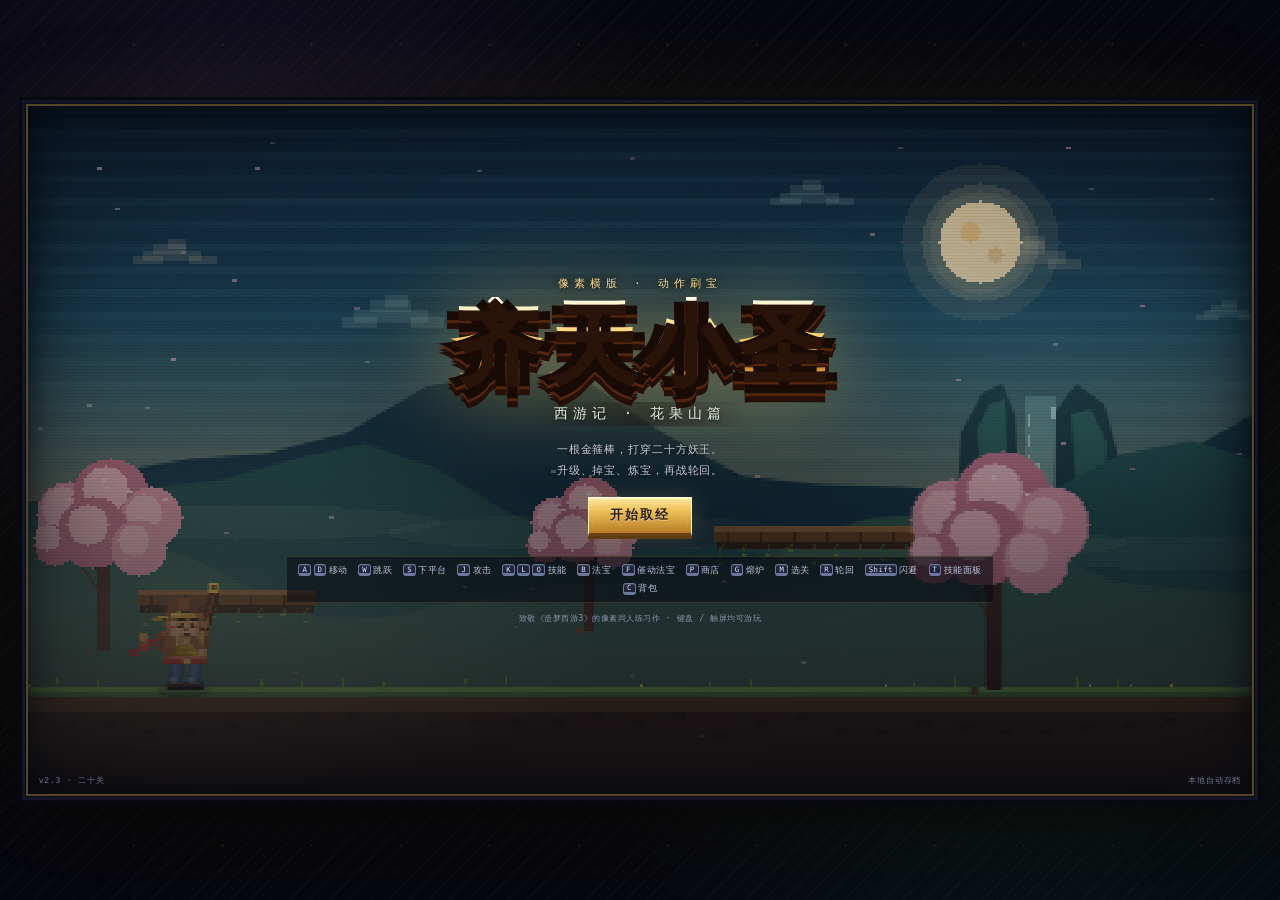
==== index.html @ febf7d53 "Add files via upload" ====
<!DOCTYPE html>
<html lang="zh-CN">
<head>
  <meta charset="UTF-8" />
  <meta name="viewport" content="width=device-width, initial-scale=1.0, maximum-scale=1.0, user-scalable=no" />
  <meta name="theme-color" content="#0b0d18" />
  <title>齐天小圣 · 像素西游</title>
  <link rel="icon" href="data:image/svg+xml,%3Csvg xmlns='http://www.w3.org/2000/svg' viewBox='0 0 32 32'%3E%3Crect width='32' height='32' fill='%23121726'/%3E%3Ccircle cx='16' cy='15' r='9' fill='%239b6037'/%3E%3Crect x='7' y='12' width='18' height='4' fill='%23e7ba4a'/%3E%3Crect x='10' y='17' width='4' height='3' fill='%232a1a13'/%3E%3Crect x='19' y='17' width='4' height='3' fill='%232a1a13'/%3E%3Crect x='14' y='23' width='4' height='2' fill='%23d14a39'/%3E%3C/svg%3E" />
  <link rel="stylesheet" href="css/style.css" />
</head>
<body>
  <div id="app">
    <main class="game-shell" id="game-shell">
      <canvas id="game" width="480" height="270" aria-label="齐天小圣游戏画面"></canvas>
      <div class="screen-fx" aria-hidden="true"></div>

      <!-- ===== HUD ===== -->
      <section class="hud hidden" id="hud" aria-label="游戏状态">
        <div class="hud-top">
          <div class="hero-panel">
            <div class="portrait-frame">
              <canvas id="portrait" width="40" height="40"></canvas>
              <span class="portrait-level" id="portrait-level">1</span>
            </div>
            <div class="hero-bars">
              <div class="hero-name-row">
                <span class="hero-name">齐天小圣</span>
                <span class="hero-realm" id="hero-realm">花果山</span>
              </div>
              <div class="bar hp-bar"><i id="hp-fill"></i><span id="hp-text">110 / 110</span></div>
              <div class="bar mp-bar"><i id="mp-fill"></i><span id="mp-text">50 / 50</span></div>
              <div class="bar xp-bar"><i id="xp-fill"></i><span id="xp-text">0 / 48</span></div>
            </div>
          </div>

          <div class="top-right">
            <div class="resource-pill gold-pill"><span class="coin">金</span><b id="gold-text">0</b></div>
            <div class="stage-chip" id="stage-chip">第一关 · 花果山</div>
            <button class="icon-button" id="mute-button" title="声音开关" aria-label="声音开关">♪</button>
            <button class="icon-button" id="pause-button" title="暂停 (Esc)" aria-label="暂停">Ⅱ</button>
          </div>
        </div>

        <div class="boss-panel hidden" id="boss-panel">
          <div class="boss-heading"><span id="boss-title">混世魔王</span><em id="boss-phase">妖王</em></div>
          <div class="boss-bar"><i id="boss-fill"></i></div>
        </div>

        <div class="wave-banner hidden" id="wave-banner">
          <span class="wave-kicker">妖气来袭</span>
          <strong id="wave-title">第 1 波</strong>
        </div>

        <div class="combo-display hidden" id="combo-display">
          <strong id="combo-count">2</strong><span>连击</span>
        </div>

        <div class="loot-feed" id="loot-feed" aria-live="polite"></div>

        <div class="interact-prompt hidden" id="interact-prompt"><kbd>W</kbd> 踏入传送门</div>

        <div class="hud-bottom">
          <div class="equip-mini" id="equip-mini">
            <button class="equip-slot-mini" data-slot="head" title="头饰"><span>冠</span><i id="mini-head">—</i></button>
            <button class="equip-slot-mini" data-slot="body" title="衣服"><span>衣</span><i id="mini-body">—</i></button>
            <button class="equip-slot-mini" data-slot="legs" title="护腿"><span>腿</span><i id="mini-legs">—</i></button>
            <button class="equip-slot-mini" data-slot="shoes" title="鞋子"><span>靴</span><i id="mini-shoes">—</i></button>
            <button class="equip-slot-mini" data-slot="weapon" title="武器"><span>武</span><i id="mini-weapon">—</i></button>
            <button class="equip-slot-mini" data-slot="accessory" title="饰品"><span>饰</span><i id="mini-accessory">—</i></button>
            <button class="bag-button" id="bag-button" title="背包 (C)"><span>包</span><kbd>C</kbd></button>
          </div>

          <div class="skill-bar">
            <div class="skill" data-skill="attack"><div class="skill-icon">棍</div><div class="skill-meta"><b>J</b><span>如意棍法</span></div></div>
            <div class="skill skill-slot" data-skill-slot="0" title="技能栏 K"><div class="skill-icon" id="skill-icon-0">眼</div><div class="skill-meta"><b>K</b><span id="skill-name-0">火眼金睛</span></div><em class="mana-cost" id="skill-cost-0">24</em></div>
            <div class="skill skill-slot" data-skill-slot="1" title="技能栏 L"><div class="skill-icon" id="skill-icon-1">针</div><div class="skill-meta"><b>L</b><span id="skill-name-1">定海神针</span></div><em class="mana-cost" id="skill-cost-1">30</em></div>
            <div class="skill skill-slot" data-skill-slot="2" title="技能栏 O"><div class="skill-icon" id="skill-icon-2">风</div><div class="skill-meta"><b>O</b><span id="skill-name-2">烈焰风暴</span></div><em class="mana-cost" id="skill-cost-2">42</em></div>
            <div class="skill" data-skill="dash"><div class="skill-icon">云</div><div class="skill-meta"><b>Shift</b><span>筋斗云</span></div><i class="cooldown" id="dash-cd"></i></div>
            <div class="skill" data-skill="potion"><div class="skill-icon">丹</div><div class="skill-meta"><b>H</b><span>回春丹</span></div><i class="cooldown" id="potion-cd"></i><em id="potion-count">×3</em></div>
          </div>

          <div class="run-stats">
            <div><span>击杀</span><b id="kill-count">0</b></div>
            <div><span>攻击</span><b id="atk-stat">12</b></div>
            <div><span>防御</span><b id="def-stat">2</b></div>
            <div><span>暴击</span><b id="crit-stat">5%</b></div>
          </div>
        </div>

        <button class="artifact-mini hidden" id="artifact-hud-button" title="催动法宝 (F)">
          <span class="artifact-hud-icon" id="artifact-hud-icon">瓶</span>
          <span class="artifact-hud-text"><b id="artifact-hud-name">玉净瓶</b><i id="artifact-hud-cd">就绪</i></span>
          <kbd>F</kbd>
          <i class="artifact-hud-fill" id="artifact-hud-fill"></i>
        </button>

        <div class="hint-bar" id="hint-bar">
          <span><kbd>A</kbd><kbd>D</kbd> 移动</span>
          <span><kbd>W</kbd> 跳跃 / 二段跳翻滚</span>
          <span><kbd>S</kbd> 下平台</span>
          <span><kbd>J</kbd> 连招</span>
          <span><kbd>K</kbd><kbd>L</kbd><kbd>O</kbd> 技能</span>
          <span><kbd>T</kbd> 技能面板</span>
          <span><kbd>B</kbd> 法宝</span>
          <span><kbd>F</kbd> 催动法宝</span>
          <span><kbd>P</kbd> 商店</span>
          <span><kbd>G</kbd> 熔炉</span>
          <span><kbd>M</kbd> 选关</span>
          <span><kbd>R</kbd> 轮回</span>
          <span><kbd>C</kbd> 背包</span>
        </div>
      </section>

      <!-- ===== 标题画面 ===== -->
      <section class="screen title-screen" id="title-screen">
        <div class="title-clouds" aria-hidden="true"></div>
        <div class="title-content">
          <p class="title-eyebrow">像素横版 · 动作刷宝</p>
          <h1 class="game-logo" data-text="齐天小圣">齐天小圣</h1>
          <p class="title-sub">西游记 · 花果山篇</p>
          <p class="title-desc">一根金箍棒，打穿二十方妖王。<br />升级、掉宝、炼宝，再战轮回。</p>
          <div class="title-actions">
            <button class="pixel-button primary" id="start-button">开始取经</button>
            <button class="pixel-button ghost hidden" id="continue-button">继续旅程</button>
          </div>
          <div class="title-controls">
            <span><kbd>A</kbd><kbd>D</kbd> 移动</span>
            <span><kbd>W</kbd> 跳跃</span>
            <span><kbd>S</kbd> 下平台</span>
            <span><kbd>J</kbd> 攻击</span>
            <span><kbd>K</kbd><kbd>L</kbd><kbd>O</kbd> 技能</span>
            <span><kbd>B</kbd> 法宝</span>
            <span><kbd>F</kbd> 催动法宝</span>
            <span><kbd>P</kbd> 商店</span>
            <span><kbd>G</kbd> 熔炉</span>
            <span><kbd>M</kbd> 选关</span>
            <span><kbd>R</kbd> 轮回</span>
            <span><kbd>Shift</kbd> 闪避</span>
            <span><kbd>T</kbd> 技能面板</span>
            <span><kbd>C</kbd> 背包</span>
          </div>
          <p class="fan-note">致敬《造梦西游3》的像素同人练习作 · 键盘 / 触屏均可游玩</p>
        </div>
        <div class="title-footer"><span>v2.3 · 二十关</span><span>本地自动存档</span></div>
      </section>

      <!-- ===== 关卡横幅 ===== -->
      <div class="stage-banner hidden" id="stage-banner">
        <span id="stage-banner-index">第一关</span>
        <h2 id="stage-banner-name">花果山</h2>
        <p id="stage-banner-desc">桃夭灼灼，妖气初现</p>
      </div>

      <!-- ===== 暂停 ===== -->
      <section class="screen modal-screen hidden" id="pause-screen">
        <div class="modal-panel pause-panel">
          <p class="modal-kicker">心猿暂歇</p>
          <h2>暂停</h2>
          <div class="pause-summary" id="pause-summary"></div>
          <div class="modal-actions">
            <button class="pixel-button primary" id="resume-button">继续战斗</button>
            <button class="pixel-button" id="pause-bag-button">整理装备</button>
            <button class="pixel-button" id="pause-skill-button">研习技能</button>
            <button class="pixel-button" id="pause-artifact-button">法宝阁</button>
            <button class="pixel-button" id="pause-forge-button">熔炉</button>
            <button class="pixel-button" id="pause-shop-button">商店</button>
            <button class="pixel-button" id="pause-stage-button">选关</button>
            <button class="pixel-button" id="pause-reincarnation-button">轮回</button>
            <button class="pixel-button ghost" id="quit-button">返回标题</button>
          </div>
          <p class="modal-tip">提示：按 <kbd>Esc</kbd> 也可以返回战斗</p>
        </div>
      </section>

      <!-- ===== 背包装备 ===== -->
      <section class="screen modal-screen hidden" id="inventory-screen">
        <div class="inventory-panel">
          <header class="inventory-header">
            <div>
              <p class="modal-kicker">行囊 / 装备</p>
              <h2>齐天小圣</h2>
            </div>
            <div class="inventory-header-right">
              <div class="resource-pill gold-pill"><span class="coin">金</span><b id="inv-gold">0</b></div>
              <div class="resource-pill stone-pill"><span class="stone-icon">石</span><b id="enhance-stone-count">0</b></div>
              <button class="icon-button close-button" id="close-inventory" aria-label="关闭背包">×</button>
            </div>
          </header>

          <div class="inventory-body">
            <div class="character-column">
              <div class="character-showcase">
                <canvas id="character-preview" width="120" height="130"></canvas>
                <div class="character-level">Lv.<b id="inv-level">1</b></div>
                <div class="character-power">战力 <b id="power-text">100</b></div>
                <div class="character-meta">
                  <span class="character-meta-line">皮肤 <b id="inv-skin">原皮</b></span>
                  <span class="character-meta-actions">
                    <button class="tiny-button gold" id="inv-skin-equip">更换时装</button>
                    <button class="tiny-button" id="inv-skin-unequip">卸下</button>
                  </span>
                  <span class="character-meta-line">称号 <b id="inv-title">无称号</b></span>
                </div>
              </div>
              <div class="gear-slots" id="gear-slots">
                <button class="gear-slot" data-slot="head">
                  <span class="gear-slot-label">头饰</span>
                  <span class="gear-slot-name" id="gear-head">—</span>
                  <span class="gear-slot-stat" id="gear-head-stat"></span>
                </button>
                <button class="gear-slot" data-slot="body">
                  <span class="gear-slot-label">衣服</span>
                  <span class="gear-slot-name" id="gear-body">—</span>
                  <span class="gear-slot-stat" id="gear-body-stat"></span>
                </button>
                <button class="gear-slot" data-slot="legs">
                  <span class="gear-slot-label">护腿</span>
                  <span class="gear-slot-name" id="gear-legs">—</span>
                  <span class="gear-slot-stat" id="gear-legs-stat"></span>
                </button>
                <button class="gear-slot" data-slot="shoes">
                  <span class="gear-slot-label">鞋子</span>
                  <span class="gear-slot-name" id="gear-shoes">—</span>
                  <span class="gear-slot-stat" id="gear-shoes-stat"></span>
                </button>
                <button class="gear-slot" data-slot="weapon">
                  <span class="gear-slot-label">武器</span>
                  <span class="gear-slot-name" id="gear-weapon">—</span>
                  <span class="gear-slot-stat" id="gear-weapon-stat"></span>
                </button>
                <button class="gear-slot" data-slot="accessory">
                  <span class="gear-slot-label">饰品</span>
                  <span class="gear-slot-name" id="gear-accessory">—</span>
                  <span class="gear-slot-stat" id="gear-accessory-stat"></span>
                </button>
              </div>
              <div class="character-stats" id="character-stats"></div>
              <div class="character-specials" id="character-specials"></div>
            </div>

            <div class="bag-column">
              <div class="bag-toolbar">
                <h3>背包 <span id="bag-capacity">0 / 12</span></h3>
                <div>
                  <button class="tiny-button" id="auto-equip">一键最优</button>
                  <button class="tiny-button" id="salvage-low" title="只分解战力低于同部位已装备的装备">分解低战力</button>
                  <button class="tiny-button" id="salvage-common">分解凡品</button>
                </div>
              </div>
              <div class="bag-grid" id="bag-grid"></div>
              <div class="item-detail" id="item-detail">
                <div class="item-detail-empty">选择一件装备查看详情</div>
              </div>
            </div>
          </div>
          <footer class="inventory-footer">
            <span>点击穿戴 · 六部位装备 · 金色词条为特殊效果 · 强化消耗金币</span>
            <span class="rarity-legend"><i class="r-common"></i>凡 <i class="r-uncommon"></i>灵 <i class="r-rare"></i>仙 <i class="r-epic"></i>神 <i class="r-legendary"></i>传说</span>
          </footer>
        </div>
      </section>

      <!-- ===== 技能 ===== -->
      <section class="screen modal-screen hidden" id="skill-screen">
        <div class="skill-panel">
          <header class="skill-header">
            <div>
              <p class="modal-kicker">法术 / 突破</p>
              <h2>技能研习</h2>
            </div>
            <div class="skill-header-right">
              <div class="resource-pill essence-pill"><span class="essence-icon">魄</span><b id="essence-count">0</b><span class="essence-label">悟道精魄</span></div>
              <button class="icon-button close-button" id="close-skills" aria-label="关闭技能面板">×</button>
            </div>
          </header>

          <div class="skill-body">
            <div class="skill-loadout-column">
              <div class="skill-column-heading">
                <h3>技能栏 <span>已研习 3 / 3</span></h3>
                <p>点击槽位，再从右侧选择技能装配。</p>
              </div>
              <div class="skill-loadout" id="skill-loadout"></div>
              <div class="mana-summary">
                <span>法力上限</span>
                <b id="skill-max-mp">24</b>
                <span>装备提供主要法力</span>
              </div>
              <div class="skill-rules">
                <span>无冷却</span>
                <span>施法期间技能互斥</span>
                <span>技能消耗法力</span>
              </div>
            </div>

            <div class="skill-catalog-column">
              <div class="skill-catalog-heading">
                <h3>可用技能</h3>
                <span id="selected-skill-slot-label">装配到 K</span>
              </div>
              <div class="skill-catalog" id="skill-catalog"></div>
            </div>
          </div>

          <footer class="skill-footer">
            <span>技能无冷却；当前技能结束前不能释放下一个技能。突破技能消耗悟道精魄。</span>
            <span class="rarity-legend"><i class="essence-dot"></i>悟道精魄由妖王、精英与关卡奖励获得</span>
          </footer>
        </div>
      </section>

      <!-- ===== 法宝 ===== -->
      <section class="screen modal-screen hidden" id="artifact-screen">
        <div class="artifact-panel">
          <header class="artifact-header">
            <div>
              <p class="modal-kicker">法宝 / 装备</p>
              <h2>法宝阁</h2>
            </div>
            <div class="artifact-header-right">
              <div class="resource-pill jade-pill"><span class="jade-icon">玉</span><b id="treasure-jade-count">0</b><span class="jade-label">法宝灵玉</span></div>
              <button class="icon-button close-button" id="close-artifacts" aria-label="关闭法宝面板">×</button>
            </div>
          </header>

          <div class="artifact-body">
            <div class="artifact-hero">
              <div class="artifact-bottle" id="artifact-illustration"><span id="artifact-icon">瓶</span></div>
              <h3 id="artifact-name">玉净瓶</h3>
              <p class="artifact-tag" id="artifact-tag">净化 · 持续回复</p>
              <p class="artifact-desc" id="artifact-desc">倾出净瓶甘露，清除自身所有负面效果，并在 8 秒内持续恢复生命与法力。</p>
              <div class="artifact-recipe">炼制消耗 <b id="artifact-cost">净瓶灵砂 ×3</b></div>
              <div class="artifact-actions">
                <button class="pixel-button primary" id="craft-artifact">前往熔炉炼制</button>
                <button class="pixel-button hidden" id="equip-artifact">装备法宝</button>
                <button class="pixel-button hidden" id="use-artifact">催动法宝 (F)</button>
              </div>
              <div class="artifact-upgrade hidden" id="artifact-upgrade-box">
                <span class="artifact-level" id="artifact-level">Lv.1</span>
                <span class="artifact-upgrade-cost">强化消耗 <b id="artifact-upgrade-cost">—</b></span>
                <button class="pixel-button" id="upgrade-artifact">强化法宝</button>
              </div>
              <p class="artifact-status" id="artifact-status">尚未炼制</p>
            </div>

            <div class="artifact-side">
              <h3>法宝栏</h3>
              <div class="artifact-list" id="artifact-list"></div>
              <div class="artifact-rules">
                <span>法宝在熔炉中用妖王材料合成</span>
                <span>玉净瓶：净化灼烧、中毒、迟缓</span>
                <span>番天印：镇压周围敌人</span>
                <span>东皇钟：冻结周围敌人</span>
                <span>诛仙剑：异界剑阵爆发</span>
              </div>
            </div>
          </div>

          <footer class="artifact-footer">
            <span>每三关妖王掉落一种专属材料，可在熔炉合成法宝。</span>
            <span class="rarity-legend"><i class="jade-dot"></i>法宝灵玉 / 妖王材料</span>
          </footer>
        </div>
      </section>

      <!-- ===== 商店 ===== -->
      <section class="screen modal-screen hidden" id="shop-screen">
        <div class="shop-panel">
          <header class="shop-header">
            <div>
              <p class="modal-kicker">行商 / 轮回商店</p>
              <h2>云游商店</h2>
            </div>
            <div class="shop-header-right">
              <div class="resource-pill gold-pill"><span class="coin">金</span><b id="shop-gold">0</b></div>
              <div class="resource-pill stone-pill"><span class="stone-icon">轮</span><b id="shop-stones">0</b></div>
              <button class="icon-button close-button" id="close-shop" aria-label="关闭商店">×</button>
            </div>
          </header>
          <div class="shop-tabs" id="shop-tabs">
            <button class="shop-tab active" data-shop-tab="gold">金币商店</button>
            <button class="shop-tab" data-shop-tab="rebirth">轮回商店</button>
            <button class="shop-tab" data-shop-tab="fashion">时装</button>
            <button class="shop-tab" data-shop-tab="titles">称号</button>
          </div>
          <div class="shop-toolbar">
            <span id="shop-unlock-label">已解锁至第一关</span>
            <button class="tiny-button gold" id="shop-refresh">刷新商品 · <b id="shop-refresh-cost">0</b> 金</button>
          </div>
          <div class="shop-grid" id="shop-grid"></div>
          <footer class="shop-footer">
            <span>金币商店会随已解锁关卡出现更好的装备与材料。</span>
            <span>轮回石商品只提供百分比加成；1 枚轮回石可兑换 1000 金币。</span>
          </footer>
        </div>
      </section>

      <!-- ===== 熔炉 ===== -->
      <section class="screen modal-screen hidden" id="forge-screen">
        <div class="forge-panel">
          <header class="forge-header">
            <div>
              <p class="modal-kicker">妖王材料 / 法宝合成</p>
              <h2>熔炉</h2>
            </div>
            <div class="forge-header-right">
              <div class="resource-pill jade-pill"><span class="jade-icon">玉</span><b id="forge-jade-count">0</b><span>法宝灵玉</span></div>
              <button class="icon-button close-button" id="close-forge" aria-label="关闭熔炉">×</button>
            </div>
          </header>
          <div class="forge-materials" id="forge-materials"></div>
          <div class="forge-list" id="forge-list"></div>
          <footer class="forge-footer">每三关妖王掉落一种专属材料，集齐三枚即可在熔炉合成对应法宝。</footer>
        </div>
      </section>

      <!-- ===== 选关 ===== -->
      <section class="screen modal-screen hidden" id="stage-select-screen">
        <div class="stage-panel">
          <header class="stage-panel-header">
            <div>
              <p class="modal-kicker">重走西游路</p>
              <h2>选择关卡</h2>
            </div>
            <button class="icon-button close-button" id="close-stage-select" aria-label="关闭选关">×</button>
          </header>
          <div class="stage-grid" id="stage-select-grid"></div>
          <footer class="stage-panel-footer">已解锁的关卡可以随时重游，保留当前等级、装备、技能与法宝。</footer>
        </div>
      </section>

      <!-- ===== 轮回 ===== -->
      <section class="screen modal-screen hidden" id="reincarnation-screen">
        <div class="reincarnation-panel">
          <header class="reincarnation-header">
            <div>
              <p class="modal-kicker">舍此身 · 渡彼岸</p>
              <h2>轮回台</h2>
            </div>
            <button class="icon-button close-button" id="close-reincarnation" aria-label="关闭轮回台">×</button>
          </header>
          <div class="reincarnation-body">
            <div class="reincarnation-orb">轮</div>
            <p class="reincarnation-desc">轮回会清空当前等级、全部装备、背包与金币；金币按 10000:1 折算为轮回石。技能、法宝、称号、时装与材料保留，妖王变强。</p>
            <div class="reincarnation-stats" id="reincarnation-stats"></div>
            <div class="reincarnation-actions">
              <button class="pixel-button primary" id="confirm-reincarnation">确认轮回</button>
              <button class="pixel-button ghost" id="cancel-reincarnation">留在本轮回</button>
            </div>
          </div>
        </div>
      </section>

      <!-- ===== 死亡 ===== -->
      <section class="screen modal-screen hidden" id="death-screen">
        <div class="modal-panel death-panel">
          <p class="modal-kicker">此身虽陨 · 战意不灭</p>
          <h2>命陨</h2>
          <div class="death-stats" id="death-stats"></div>
          <div class="modal-actions">
            <button class="pixel-button primary" id="revive-button">再战此关</button>
            <button class="pixel-button ghost" id="death-title-button">返回标题</button>
          </div>
          <p class="modal-tip">再战会保留等级与装备，并恢复五成气血。</p>
        </div>
      </section>

      <!-- ===== 通关 ===== -->
      <section class="screen modal-screen hidden" id="victory-screen">
        <div class="modal-panel victory-panel">
          <p class="modal-kicker">二十关已破 · 妖雾尽散</p>
          <h2>齐天小圣</h2>
          <p class="victory-sub">花果山、黑风洞、白骨岭、火云洞、通天河、平顶山、盘丝洞、狮驼岭、火焰山、灵台方寸山、小雷音寺、黄花观、天竺国、灵山、黑水河、金兜山、毒敌山、隐雾山、青龙山、灵山绝顶，二十方妖王尽数伏诛。</p>
          <div class="victory-stats" id="victory-stats"></div>
          <div class="modal-actions">
            <button class="pixel-button primary" id="loop-button">轮回结算</button>
            <button class="pixel-button" id="stay-button">留在本轮回</button>
            <button class="pixel-button ghost" id="victory-title-button">返回标题</button>
          </div>
          <p class="modal-tip">轮回会清空等级、装备与金币，金币按 10000:1 折算轮回石；妖王也会变得更强。</p>
        </div>
      </section>

      <!-- ===== 触屏 ===== -->
      <div class="touch-controls hidden" id="touch-controls" aria-label="触屏操作">
        <div class="touch-left">
          <button class="touch-button" data-touch="left" aria-label="向左">◀</button>
          <button class="touch-button" data-touch="right" aria-label="向右">▶</button>
        </div>
        <div class="touch-right">
          <button class="touch-button small" data-touch="potion" aria-label="回春丹">丹</button>
          <button class="touch-button small" data-touch="dash" aria-label="闪避">云</button>
          <button class="touch-button small touch-skill" data-touch="skill0" id="touch-skill-0" aria-label="技能 K">眼</button>
          <button class="touch-button small touch-skill" data-touch="skill1" id="touch-skill-1" aria-label="技能 L">针</button>
          <button class="touch-button small touch-skill" data-touch="skill2" id="touch-skill-2" aria-label="技能 O">风</button>
          <button class="touch-button" data-touch="jump" aria-label="跳">跃</button>
          <button class="touch-button attack" data-touch="attack" aria-label="攻击">棍</button>
        </div>
      </div>

      <div class="loading" id="loading">
        <div class="loading-staff"></div>
        <p>正在唤醒金箍棒…</p>
      </div>
    </main>
  </div>

  <script src="js/data.js"></script>
  <script src="js/audio.js"></script>
  <script src="js/art.js"></script>
  <script src="js/game.js"></script>
</body>
</html>
---- css/style.css ----
:root {
  --bg: #06070d;
  --bg-soft: #0e1120;
  --panel: #15182a;
  --panel-2: #1c2036;
  --panel-3: #242942;
  --line: #3a4265;
  --line-gold: #c79a47;
  --gold: #f4c95d;
  --gold-deep: #a9742c;
  --jade: #58d6a2;
  --jade-deep: #1e7b5b;
  --red: #e85b4f;
  --red-deep: #8c2f31;
  --blue: #67b7f2;
  --violet: #b184ef;
  --paper: #f6e8c8;
  --muted: #9aa3c2;
  --shadow: rgba(0, 0, 0, 0.62);
  --pixel: "Zpix", "Fusion Pixel 12px", "Microsoft YaHei", "PingFang SC", monospace;
}

* {
  box-sizing: border-box;
}

html,
body {
  width: 100%;
  min-height: 100%;
  margin: 0;
  background: var(--bg);
  color: var(--paper);
  font-family: var(--pixel);
  -webkit-font-smoothing: none;
  text-rendering: optimizeSpeed;
  overflow: hidden;
  user-select: none;
}

button {
  font-family: inherit;
}

button:focus-visible {
  outline: 2px solid var(--gold);
  outline-offset: 3px;
}

kbd {
  display: inline-flex;
  align-items: center;
  justify-content: center;
  min-width: 1.75em;
  height: 1.65em;
  padding: 0 0.35em;
  border: 1px solid #6c779e;
  border-bottom-width: 3px;
  border-radius: 3px;
  color: #dfe7ff;
  background: #20253b;
  box-shadow: inset 0 1px 0 rgba(255, 255, 255, 0.12);
  font: inherit;
  font-size: 0.78em;
  line-height: 1;
  vertical-align: middle;
}

.hidden {
  display: none !important;
}

#app {
  position: relative;
  display: grid;
  place-items: center;
  width: 100vw;
  height: 100vh;
  padding: 1.2vmin;
  background:
    radial-gradient(circle at 18% 20%, rgba(75, 53, 124, 0.2), transparent 34%),
    radial-gradient(circle at 82% 78%, rgba(30, 116, 92, 0.13), transparent 36%),
    repeating-linear-gradient(135deg, rgba(255, 255, 255, 0.018) 0 2px, transparent 2px 14px),
    #06070d;
}

#app::before {
  content: "";
  position: absolute;
  inset: 0;
  background-image:
    radial-gradient(circle, rgba(244, 201, 93, 0.32) 0 1px, transparent 1.5px),
    radial-gradient(circle, rgba(103, 183, 242, 0.18) 0 1px, transparent 1.5px);
  background-position: 0 0, 37px 53px;
  background-size: 89px 89px, 113px 113px;
  opacity: 0.28;
  pointer-events: none;
}

.game-shell {
  position: relative;
  width: min(96vw, calc(93vh * 16 / 9));
  aspect-ratio: 16 / 9;
  overflow: hidden;
  font-size: clamp(10px, 1.2vw, 19px);
  background: #080a12;
  border: 2px solid #544627;
  outline: 1px solid #090a10;
  box-shadow:
    0 0 0 4px #121526,
    0 0 0 7px #070810,
    0 28px 70px rgba(0, 0, 0, 0.72),
    0 0 90px rgba(186, 136, 45, 0.12);
  isolation: isolate;
}

#game {
  position: absolute;
  inset: 0;
  display: block;
  width: 100%;
  height: 100%;
  image-rendering: pixelated;
  image-rendering: crisp-edges;
  background: #0a0c16;
}

.screen-fx {
  position: absolute;
  inset: 0;
  z-index: 3;
  overflow: hidden;
  pointer-events: none;
}

.screen-fx::before {
  content: "";
  position: absolute;
  inset: 0;
  background: repeating-linear-gradient(to bottom, transparent 0 2px, rgba(0, 0, 0, 0.11) 2px 3px);
  opacity: 0.52;
}

.screen-fx::after {
  content: "";
  position: absolute;
  inset: -2px;
  box-shadow:
    inset 0 0 6em rgba(0, 0, 0, 0.55),
    inset 0 0 1.8em rgba(3, 5, 10, 0.8);
}

/* ============ HUD ============ */
.hud {
  position: absolute;
  inset: 0;
  z-index: 5;
  pointer-events: none;
  color: var(--paper);
}

.hud-top {
  position: absolute;
  top: 1.15em;
  left: 1.2em;
  right: 1.2em;
  display: flex;
  align-items: flex-start;
  justify-content: space-between;
  gap: 1em;
}

.hero-panel {
  display: flex;
  align-items: center;
  gap: 0.7em;
  min-width: 22em;
  padding: 0.48em 0.8em 0.5em 0.48em;
  background: linear-gradient(90deg, rgba(13, 16, 29, 0.94), rgba(20, 24, 42, 0.78) 78%, rgba(20, 24, 42, 0.24));
  border: 1px solid rgba(230, 188, 97, 0.42);
  border-left: 3px solid var(--gold);
  box-shadow: 0 5px 18px rgba(0, 0, 0, 0.35), inset 0 1px 0 rgba(255, 255, 255, 0.06);
  clip-path: polygon(0 0, 100% 0, calc(100% - 0.8em) 100%, 0 100%);
}

.portrait-frame {
  position: relative;
  flex: 0 0 auto;
  width: 3.7em;
  height: 3.7em;
  padding: 0.18em;
  background: linear-gradient(135deg, #7a5a2b, #211d19);
  border: 1px solid #e4bd67;
  box-shadow: inset 0 0 0 1px #090a10;
}

#portrait {
  display: block;
  width: 100%;
  height: 100%;
  image-rendering: pixelated;
  background: #1c2734;
}

.portrait-level {
  position: absolute;
  right: -0.55em;
  bottom: -0.4em;
  display: grid;
  place-items: center;
  min-width: 1.7em;
  height: 1.55em;
  padding: 0 0.25em;
  color: #221806;
  background: var(--gold);
  border: 1px solid #fff0b8;
  font-size: 0.76em;
  font-weight: 900;
  box-shadow: 0 2px 0 #6d4a14;
}

.hero-bars {
  flex: 1;
  min-width: 0;
}

.hero-name-row {
  display: flex;
  align-items: baseline;
  justify-content: space-between;
  gap: 0.8em;
  margin-bottom: 0.25em;
}

.hero-name {
  color: #ffe7ad;
  font-size: 0.9em;
  font-weight: 900;
  letter-spacing: 0.08em;
  text-shadow: 0 1px 0 #000;
}

.hero-realm {
  overflow: hidden;
  color: var(--muted);
  font-size: 0.62em;
  letter-spacing: 0.08em;
  text-overflow: ellipsis;
  white-space: nowrap;
}

.bar {
  position: relative;
  height: 0.82em;
  margin-top: 0.22em;
  overflow: hidden;
  background: #070911;
  border: 1px solid #49506e;
  box-shadow: inset 0 2px 3px rgba(0, 0, 0, 0.8);
}

.bar::after {
  content: "";
  position: absolute;
  inset: 0;
  background: repeating-linear-gradient(90deg, transparent 0 calc(10% - 1px), rgba(0, 0, 0, 0.22) calc(10% - 1px) 10%);
  pointer-events: none;
}

.bar > i {
  display: block;
  width: 100%;
  height: 100%;
  transition: width 0.15s linear;
}

.hp-bar > i {
  background: linear-gradient(180deg, #ff8b79 0%, #e24d4c 35%, #9e242f 100%);
  box-shadow: inset 0 1px 0 rgba(255, 230, 200, 0.45);
}

.mp-bar {
  height: 0.72em;
}

.mp-bar > i {
  background: linear-gradient(180deg, #9ce8ff 0%, #4b9de0 40%, #25508d 100%);
}

.xp-bar {
  height: 0.52em;
  margin-top: 0.22em;
}

.xp-bar > i {
  background: linear-gradient(90deg, #d1a43c, #ffe08a 55%, #f7c44e);
}

.bar > span {
  position: absolute;
  inset: 0;
  display: grid;
  place-items: center;
  color: rgba(255, 255, 255, 0.92);
  font-size: 0.58em;
  font-weight: 700;
  letter-spacing: 0.03em;
  text-shadow: 0 1px 1px #000, 1px 0 0 #000;
  line-height: 1;
}

.xp-bar > span {
  font-size: 0.5em;
  color: #f6e7be;
}

.top-right {
  display: flex;
  align-items: center;
  justify-content: flex-end;
  gap: 0.5em;
  flex-wrap: wrap;
  max-width: 34em;
}

.resource-pill {
  display: inline-flex;
  align-items: center;
  gap: 0.4em;
  height: 2.3em;
  padding: 0 0.75em 0 0.3em;
  background: rgba(14, 17, 30, 0.9);
  border: 1px solid #6d5a32;
  box-shadow: 0 4px 14px rgba(0, 0, 0, 0.35);
  color: #ffe5a5;
  font-size: 0.82em;
  font-weight: 800;
}

.coin {
  display: grid;
  place-items: center;
  width: 1.75em;
  height: 1.75em;
  color: #50330a;
  background: linear-gradient(135deg, #fff1ac, #eebb4d 48%, #a36b20);
  border: 1px solid #fff5c4;
  border-radius: 50%;
  font-size: 0.78em;
  box-shadow: 0 2px 0 #69440f;
}

.stage-chip {
  display: flex;
  align-items: center;
  height: 2.3em;
  padding: 0 0.9em;
  color: #dfe5fa;
  background: rgba(14, 17, 30, 0.85);
  border: 1px solid #3e4768;
  font-size: 0.72em;
  letter-spacing: 0.07em;
  white-space: nowrap;
}

.icon-button {
  pointer-events: auto;
  display: grid;
  place-items: center;
  width: 2.55em;
  height: 2.55em;
  padding: 0;
  color: #dce5ff;
  background: linear-gradient(180deg, #292f49, #15192a);
  border: 1px solid #59627e;
  border-bottom-color: #0c0e17;
  box-shadow: 0 2px 0 #090b13, inset 0 1px 0 rgba(255, 255, 255, 0.12);
  cursor: pointer;
  font-size: 0.9em;
  font-weight: 900;
  transition: filter 0.1s, transform 0.1s;
}

.icon-button:hover {
  filter: brightness(1.22);
}

.icon-button:active {
  transform: translateY(1px);
  box-shadow: 0 1px 0 #090b13;
}

.icon-button.muted {
  color: #727a96;
  text-decoration: line-through;
}

.boss-panel {
  position: absolute;
  top: 6.4em;
  left: 50%;
  width: min(56em, 72%);
  padding: 0.45em 0.65em 0.55em;
  transform: translateX(-50%);
  background: linear-gradient(180deg, rgba(29, 16, 22, 0.94), rgba(12, 9, 16, 0.86));
  border: 1px solid #8c3a3c;
  box-shadow: 0 6px 22px rgba(0, 0, 0, 0.45), inset 0 0 14px rgba(186, 47, 56, 0.16);
  clip-path: polygon(0.7em 0, calc(100% - 0.7em) 0, 100% 100%, 0 100%);
}

.boss-heading {
  display: flex;
  align-items: center;
  justify-content: space-between;
  margin-bottom: 0.28em;
  color: #ffd1bd;
  font-size: 0.73em;
  font-weight: 800;
  letter-spacing: 0.08em;
  text-shadow: 0 1px 2px #000;
}

.boss-heading em {
  color: #d6897f;
  font-size: 0.8em;
  font-style: normal;
  letter-spacing: 0.16em;
}

.boss-bar {
  height: 0.85em;
  padding: 2px;
  background: #09070c;
  border: 1px solid #5d2b31;
}

.boss-bar > i {
  display: block;
  width: 100%;
  height: 100%;
  background: linear-gradient(180deg, #ffbe7e, #e5433d 45%, #7e1929);
  box-shadow: inset 0 1px 0 rgba(255, 255, 255, 0.3);
  transition: width 0.18s ease-out;
}

.wave-banner {
  position: absolute;
  top: 27%;
  left: 50%;
  min-width: 16em;
  padding: 0.6em 2.5em;
  transform: translateX(-50%);
  text-align: center;
  background: linear-gradient(90deg, transparent, rgba(9, 10, 18, 0.86) 18%, rgba(9, 10, 18, 0.86) 82%, transparent);
  animation: wave-in 0.4s cubic-bezier(0.2, 1.5, 0.5, 1);
}

.wave-banner::before,
.wave-banner::after {
  content: "";
  position: absolute;
  top: 50%;
  width: 4em;
  height: 1px;
  background: linear-gradient(90deg, transparent, #c79a47);
}

.wave-banner::before {
  right: 100%;
}

.wave-banner::after {
  left: 100%;
  transform: rotate(180deg);
}

.wave-kicker {
  display: block;
  margin-bottom: 0.22em;
  color: #d08372;
  font-size: 0.62em;
  letter-spacing: 0.35em;
}

.wave-banner strong {
  color: #ffdda0;
  font-size: 1.55em;
  letter-spacing: 0.14em;
  text-shadow: 0 2px 0 #652d1d, 0 0 16px rgba(255, 186, 84, 0.5);
}

.combo-display {
  position: absolute;
  right: 2em;
  top: 37%;
  display: flex;
  align-items: baseline;
  gap: 0.28em;
  color: #ffd166;
  text-shadow: 0 2px 0 #642b12, 0 0 12px rgba(255, 158, 62, 0.55);
  animation: combo-pop 0.24s cubic-bezier(0.2, 1.8, 0.4, 1);
}

.combo-display strong {
  font-size: 2.5em;
  font-style: italic;
  line-height: 1;
}

.combo-display span {
  font-size: 0.7em;
  letter-spacing: 0.12em;
}

.loot-feed {
  position: absolute;
  top: 10.2em;
  right: 1.5em;
  display: flex;
  flex-direction: column;
  align-items: flex-end;
  gap: 0.4em;
  width: 22em;
}

.loot-card {
  display: grid;
  grid-template-columns: 2.7em 1fr auto;
  align-items: center;
  gap: 0.5em;
  width: 100%;
  min-height: 3.2em;
  padding: 0.4em 0.65em 0.4em 0.4em;
  background: linear-gradient(90deg, rgba(13, 16, 28, 0.45), rgba(16, 19, 33, 0.96));
  border: 1px solid rgba(155, 164, 196, 0.32);
  border-right: 3px solid var(--rarity, #aab1c7);
  box-shadow: 0 4px 14px rgba(0, 0, 0, 0.3);
  animation: loot-in 0.28s ease-out;
}

.loot-card.out {
  animation: loot-out 0.28s ease-in forwards;
}

.loot-icon {
  display: grid;
  place-items: center;
  width: 2.7em;
  height: 2.7em;
  color: #1a150d;
  background: var(--rarity, #aab1c7);
  border: 1px solid rgba(255, 255, 255, 0.35);
  font-size: 1em;
  font-weight: 900;
  box-shadow: inset 0 0 0 2px rgba(0, 0, 0, 0.22);
}

.loot-copy {
  min-width: 0;
}

.loot-copy b {
  display: block;
  overflow: hidden;
  color: var(--rarity, #e7edff);
  font-size: 0.78em;
  letter-spacing: 0.03em;
  text-overflow: ellipsis;
  white-space: nowrap;
}

.loot-copy span {
  display: block;
  margin-top: 0.12em;
  color: #a7aec4;
  font-size: 0.58em;
  letter-spacing: 0.03em;
}

.loot-tag {
  align-self: start;
  padding: 0.1em 0.3em;
  color: #0d1b13;
  background: #66d7a2;
  font-size: 0.5em;
  font-weight: 900;
  letter-spacing: 0.05em;
}

.loot-tag.bag {
  color: #d8dded;
  background: #4a5069;
}

.interact-prompt {
  position: absolute;
  left: 50%;
  bottom: 15%;
  padding: 0.55em 1.1em;
  transform: translateX(-50%);
  color: #ffe7ab;
  background: rgba(11, 14, 23, 0.9);
  border: 1px solid #b98a3d;
  font-size: 0.8em;
  letter-spacing: 0.08em;
  box-shadow: 0 0 24px rgba(244, 201, 93, 0.18);
  animation: prompt-pulse 1.4s ease-in-out infinite;
}

.hud-bottom {
  position: absolute;
  left: 1.4em;
  right: 1.4em;
  bottom: 1.2em;
  display: flex;
  align-items: flex-end;
  justify-content: space-between;
  gap: 1.2em;
}

.equip-mini {
  display: flex;
  align-items: flex-end;
  gap: 0.3em;
  pointer-events: auto;
}

.equip-slot-mini {
  position: relative;
  display: flex;
  flex-direction: column;
  align-items: center;
  justify-content: center;
  width: 3.7em;
  height: 2.9em;
  padding: 0.2em;
  overflow: hidden;
  color: #cdd5ef;
  background: linear-gradient(180deg, rgba(38, 44, 69, 0.9), rgba(15, 18, 30, 0.92));
  border: 1px solid #4d5677;
  border-bottom-color: #0d0f18;
  cursor: pointer;
  box-shadow: 0 3px 0 #090b12;
}

.equip-slot-mini:hover {
  border-color: #b78e4a;
}

.equip-slot-mini > span {
  position: absolute;
  top: 0.15em;
  left: 0.3em;
  color: #807f83;
  font-size: 0.48em;
  letter-spacing: 0.1em;
}

.equip-slot-mini > i {
  display: block;
  overflow: hidden;
  width: 100%;
  margin-top: 0.35em;
  color: var(--rarity, #b5bdd2);
  font-size: 0.55em;
  font-style: normal;
  letter-spacing: 0.02em;
  text-align: center;
  text-overflow: ellipsis;
  white-space: nowrap;
}

.equip-slot-mini::after {
  content: "";
  position: absolute;
  right: 0;
  bottom: 0;
  width: 0.3em;
  height: 0.3em;
  background: var(--rarity, transparent);
}

.bag-button {
  position: relative;
  display: grid;
  place-items: center;
  width: 2.9em;
  height: 2.9em;
  color: #f6e4b2;
  background: linear-gradient(180deg, #58452d, #2a2118);
  border: 1px solid #b58b4a;
  border-bottom-color: #0d0f18;
  box-shadow: 0 3px 0 #090b12;
  cursor: pointer;
}

.bag-button > span {
  font-size: 0.8em;
  font-weight: 900;
}

.bag-button kbd {
  position: absolute;
  right: -0.25em;
  bottom: -0.25em;
  min-width: 1.2em;
  height: 1.2em;
  padding: 0;
  border-width: 1px;
  font-size: 0.48em;
}

.skill-bar {
  display: flex;
  align-items: stretch;
  gap: 0.35em;
  padding: 0.35em;
  background: linear-gradient(180deg, rgba(21, 25, 42, 0.7), rgba(9, 11, 19, 0.9));
  border: 1px solid rgba(81, 90, 125, 0.58);
  box-shadow: 0 5px 18px rgba(0, 0, 0, 0.35);
  pointer-events: auto;
}

.skill {
  position: relative;
  display: flex;
  align-items: center;
  gap: 0.3em;
  min-width: 4.9em;
  height: 2.9em;
  padding: 0.22em 0.4em 0.22em 0.22em;
  overflow: hidden;
  background: linear-gradient(135deg, #242a42, #121522);
  border: 1px solid #454e6f;
  border-bottom-color: #080a11;
  box-shadow: inset 0 1px 0 rgba(255, 255, 255, 0.07);
}

.skill-slot {
  pointer-events: auto;
  cursor: pointer;
  transition: border-color 0.12s, filter 0.12s;
}

.skill-slot:hover {
  border-color: #a58249;
  filter: brightness(1.12);
}

.skill-slot.active {
  border-color: #f4ca68;
  box-shadow: inset 0 0 12px rgba(244, 201, 93, 0.2), 0 0 10px rgba(244, 201, 93, 0.18);
}

.skill-slot.active .skill-icon {
  animation: skill-pulse 0.55s ease-in-out infinite alternate;
}

@keyframes skill-pulse {
  from { filter: brightness(1); transform: scale(1); }
  to { filter: brightness(1.3); transform: scale(1.06); }
}

.skill-icon {
  display: grid;
  place-items: center;
  flex: 0 0 auto;
  width: 2.1em;
  height: 2.1em;
  color: #2a1b05;
  background: linear-gradient(135deg, #ffe7a0, #d9a43e 52%, #8e5d18);
  border: 1px solid #ffe9a9;
  font-size: 0.9em;
  font-weight: 900;
  text-shadow: 0 1px 0 rgba(255, 255, 255, 0.45);
}

.skill[data-skill="dash"] .skill-icon {
  color: #e8f5ff;
  background: linear-gradient(135deg, #9ddcf7, #4d8cc4 52%, #1e3d6f);
  border-color: #b7e7ff;
}

.skill[data-skill="potion"] .skill-icon {
  color: #1d2c14;
  background: linear-gradient(135deg, #c7f2a6, #65ad64 52%, #2b6437);
  border-color: #d5f6bb;
}

.skill-meta {
  display: flex;
  flex-direction: column;
  min-width: 0;
  line-height: 1.15;
}

.skill-meta b {
  color: #ffe3a1;
  font-size: 0.55em;
  letter-spacing: 0.04em;
}

.skill-meta span {
  overflow: hidden;
  color: #b7c0d9;
  font-size: 0.52em;
  letter-spacing: 0.02em;
  text-overflow: ellipsis;
  white-space: nowrap;
}

.cooldown {
  position: absolute;
  right: 0;
  bottom: 0;
  left: 0;
  height: 0;
  background: rgba(6, 8, 15, 0.75);
  pointer-events: none;
}

.skill > em {
  position: absolute;
  top: 0.18em;
  right: 0.3em;
  color: #d9f4c6;
  font-size: 0.52em;
  font-style: normal;
  font-weight: 800;
}

.skill > em.mana-cost {
  color: #8fd3ff;
  text-shadow: 0 1px 2px #000;
}

.run-stats {
  display: flex;
  gap: 0.3em;
  padding: 0.3em;
  background: rgba(12, 15, 26, 0.78);
  border: 1px solid rgba(77, 86, 119, 0.46);
}

.run-stats > div {
  display: flex;
  flex-direction: column;
  min-width: 3.5em;
  padding: 0.15em 0.4em;
  text-align: right;
  border-right: 1px solid rgba(90, 100, 134, 0.2);
}

.run-stats > div:last-child {
  border-right: 0;
}

.run-stats span {
  color: #858ea9;
  font-size: 0.5em;
  letter-spacing: 0.06em;
}

.run-stats b {
  color: #e9ddbd;
  font-size: 0.68em;
}

.hint-bar {
  position: absolute;
  bottom: 5.15em;
  left: 50%;
  display: flex;
  gap: 1.2em;
  padding: 0.35em 0.8em;
  transform: translateX(-50%);
  color: #aab3cc;
  background: rgba(8, 10, 17, 0.6);
  border: 1px solid rgba(77, 86, 119, 0.3);
  font-size: 0.58em;
  white-space: nowrap;
  transition: opacity 0.8s ease;
}

.hint-bar span {
  display: flex;
  align-items: center;
  gap: 0.22em;
}

.hint-bar.fade {
  opacity: 0;
}

/* ============ Screens ============ */
.screen {
  position: absolute;
  inset: 0;
  z-index: 20;
  overflow: hidden;
}

.title-screen {
  display: flex;
  flex-direction: column;
  align-items: center;
  justify-content: center;
  background:
    radial-gradient(ellipse at 50% 46%, rgba(5, 7, 12, 0.36) 0 20%, rgba(5, 7, 12, 0.13) 42%, transparent 65%),
    linear-gradient(180deg, rgba(5, 7, 14, 0.12), rgba(5, 7, 14, 0.02) 42%, rgba(5, 7, 14, 0.72)),
    radial-gradient(ellipse at 50% 42%, transparent 0 22%, rgba(5, 7, 12, 0.3) 70%);
}

.title-clouds {
  position: absolute;
  inset: 0;
  background:
    radial-gradient(ellipse at 15% 72%, rgba(255, 234, 198, 0.08), transparent 28%),
    radial-gradient(ellipse at 83% 35%, rgba(110, 197, 224, 0.08), transparent 26%);
  pointer-events: none;
}

.title-content {
  position: relative;
  z-index: 2;
  display: flex;
  flex-direction: column;
  align-items: center;
  width: min(46em, 84%);
  text-align: center;
  animation: title-in 0.9s ease-out both;
}

.title-eyebrow {
  margin: 0 0 0.55em;
  color: #f7dda0;
  font-size: 0.72em;
  letter-spacing: 0.46em;
  text-shadow: 0 1px 4px #000, 0 0 12px rgba(0, 0, 0, 0.7);
}

.game-logo {
  position: relative;
  margin: 0;
  color: transparent;
  background: linear-gradient(180deg, #fffbe8 0%, #ffe6a0 25%, #f4c24e 55%, #ca8427 78%, #ffdd82 100%);
  -webkit-background-clip: text;
  background-clip: text;
  filter: drop-shadow(0 0.035em 0 #51260d) drop-shadow(0 0.08em 0 #241006) drop-shadow(0 0 0.5em rgba(255, 205, 92, 0.38));
  font-size: clamp(3em, 6.7vw, 6.4em);
  font-weight: 1000;
  letter-spacing: 0.1em;
  line-height: 1.03;
  text-indent: 0.1em;
  white-space: nowrap;
}

.game-logo::before {
  content: attr(data-text);
  position: absolute;
  inset: 0;
  z-index: -1;
  color: #2a1309;
  text-shadow:
    1px 0 0 #2a1309, -1px 0 0 #2a1309, 0 1px 0 #2a1309, 0 -1px 0 #2a1309,
    0 0.14em 0 #180a05, 0.14em 0 0 #180a05, -0.14em 0 0 #180a05;
  transform: translateY(0.055em);
}

.title-sub {
  margin: 1.15em 0 0;
  padding: 0.22em 1.4em;
  color: #e1f2f5;
  background: linear-gradient(90deg, transparent, rgba(8, 10, 18, 0.55), transparent);
  font-size: 0.9em;
  letter-spacing: 0.36em;
  text-shadow: 0 1px 4px #000;
}

.title-desc {
  margin: 1.2em 0 1.4em;
  color: #c6cfe2;
  font-size: 0.72em;
  letter-spacing: 0.08em;
  line-height: 1.9;
  text-shadow: 0 1px 3px #000;
}

.title-actions {
  display: flex;
  gap: 0.7em;
  margin-bottom: 1.35em;
}

.pixel-button {
  position: relative;
  min-width: 8.2em;
  padding: 0.72em 1.35em;
  color: #e7ebf8;
  background: linear-gradient(180deg, #333a58 0%, #1c2135 55%, #131626 100%);
  border: 1px solid #7e89aa;
  border-top-color: #a3aecb;
  border-bottom: 3px solid #080a11;
  box-shadow: 0 3px 0 #080a11, inset 0 1px 0 rgba(255, 255, 255, 0.13);
  font-size: 0.82em;
  font-weight: 800;
  letter-spacing: 0.14em;
  cursor: pointer;
  transition: filter 0.12s, transform 0.12s;
}

.pixel-button::before {
  content: "";
  position: absolute;
  top: 3px;
  right: 3px;
  bottom: 3px;
  left: 3px;
  border: 1px solid rgba(255, 255, 255, 0.04);
  pointer-events: none;
}

.pixel-button:hover {
  filter: brightness(1.2);
}

.pixel-button:active {
  transform: translateY(2px);
  box-shadow: 0 1px 0 #080a11;
}

.pixel-button.primary {
  color: #2a1905;
  background: linear-gradient(180deg, #ffe9a0 0%, #ecbf55 38%, #b77b25 100%);
  border-color: #fff0b4;
  border-top-color: #fff9d8;
  border-bottom-color: #694014;
  text-shadow: 0 1px 0 rgba(255, 255, 255, 0.45);
  box-shadow: 0 3px 0 #5e3b11, 0 0 24px rgba(244, 201, 93, 0.18), inset 0 1px 0 #fff8cb;
}

.pixel-button.ghost {
  color: #b8c0d8;
  background: linear-gradient(180deg, rgba(41, 47, 70, 0.72), rgba(17, 20, 32, 0.85));
}

.title-controls {
  display: flex;
  flex-wrap: wrap;
  justify-content: center;
  gap: 0.55em 1.15em;
  padding: 0.7em 1.1em;
  background: rgba(8, 10, 17, 0.56);
  border-top: 1px solid rgba(197, 156, 78, 0.2);
  border-bottom: 1px solid rgba(197, 156, 78, 0.2);
  color: #bcc6dd;
  font-size: 0.61em;
  letter-spacing: 0.05em;
}

.title-controls span {
  display: flex;
  align-items: center;
  gap: 0.25em;
}

.fan-note {
  margin: 1.2em 0 0;
  color: #8b95ad;
  font-size: 0.54em;
  letter-spacing: 0.06em;
}

.title-footer {
  position: absolute;
  right: 1.4em;
  bottom: 1em;
  left: 1.4em;
  z-index: 2;
  display: flex;
  justify-content: space-between;
  color: #6e7690;
  font-size: 0.52em;
  letter-spacing: 0.1em;
}

.stage-banner {
  position: absolute;
  top: 50%;
  left: 50%;
  z-index: 15;
  width: 100%;
  padding: 1.1em;
  transform: translate(-50%, -50%);
  text-align: center;
  background: linear-gradient(90deg, transparent, rgba(6, 8, 14, 0.82) 20%, rgba(6, 8, 14, 0.82) 80%, transparent);
  animation: banner-in 0.45s ease-out;
  pointer-events: none;
}

.stage-banner::before,
.stage-banner::after {
  content: "";
  position: absolute;
  left: 50%;
  width: 18em;
  height: 1px;
  transform: translateX(-50%);
  background: linear-gradient(90deg, transparent, rgba(222, 178, 86, 0.7), transparent);
}

.stage-banner::before {
  top: 0.9em;
}

.stage-banner::after {
  bottom: 0.9em;
}

.stage-banner > span {
  display: block;
  color: #d4a950;
  font-size: 0.68em;
  letter-spacing: 0.45em;
}

.stage-banner h2 {
  margin: 0.2em 0 0.18em;
  color: #fff0c3;
  font-size: 2.4em;
  letter-spacing: 0.18em;
  text-shadow: 0 3px 0 #3a2410, 0 0 26px rgba(244, 201, 93, 0.4);
}

.stage-banner p {
  margin: 0;
  color: #97a3b9;
  font-size: 0.65em;
  letter-spacing: 0.18em;
}

.modal-screen {
  display: flex;
  align-items: center;
  justify-content: center;
  padding: 1.6em;
  background: rgba(4, 6, 11, 0.7);
  backdrop-filter: blur(3px) saturate(0.7);
}

.modal-panel {
  position: relative;
  width: min(33em, 92%);
  padding: 1.6em 1.8em 1.35em;
  text-align: center;
  background:
    linear-gradient(135deg, rgba(255, 255, 255, 0.025) 0 2px, transparent 2px 12px),
    linear-gradient(180deg, #1b1f33, #111421);
  border: 1px solid #8a6b34;
  box-shadow: 0 18px 60px rgba(0, 0, 0, 0.65), inset 0 0 0 3px #0b0e17, inset 0 0 0 4px rgba(210, 166, 82, 0.24);
  animation: modal-in 0.24s ease-out;
}

.modal-panel::before,
.modal-panel::after {
  content: "◆";
  position: absolute;
  top: 0.5em;
  color: #b68b42;
  font-size: 0.55em;
}

.modal-panel::before {
  left: 0.8em;
}

.modal-panel::after {
  right: 0.8em;
}

.modal-kicker {
  margin: 0 0 0.45em;
  color: #c9a259;
  font-size: 0.6em;
  letter-spacing: 0.28em;
}

.modal-panel h2,
.inventory-header h2 {
  margin: 0;
  color: #f7e4b4;
  font-size: 1.65em;
  letter-spacing: 0.18em;
  text-shadow: 0 2px 0 #352310;
}

.pause-summary,
.death-stats,
.victory-stats {
  display: grid;
  grid-template-columns: repeat(3, 1fr);
  gap: 0.35em;
  margin: 1.15em 0 1.3em;
  padding: 0.75em;
  background: rgba(8, 10, 18, 0.58);
  border: 1px solid #353d59;
}

.pause-summary > div,
.death-stats > div,
.victory-stats > div {
  display: flex;
  flex-direction: column;
  gap: 0.18em;
  padding: 0.2em;
}

.pause-summary span,
.death-stats span,
.victory-stats span {
  color: #838da9;
  font-size: 0.54em;
  letter-spacing: 0.06em;
}

.pause-summary b,
.death-stats b,
.victory-stats b {
  color: #f0dfb7;
  font-size: 0.84em;
}

.modal-actions {
  display: flex;
  flex-direction: column;
  gap: 0.5em;
  align-items: stretch;
  width: min(18em, 100%);
  margin: 0 auto;
}

.modal-tip {
  margin: 1em 0 0;
  color: #727c97;
  font-size: 0.54em;
  letter-spacing: 0.04em;
}

.modal-tip kbd {
  font-size: 0.92em;
}

.death-panel {
  border-color: #7b393d;
  box-shadow: 0 18px 60px rgba(0, 0, 0, 0.7), inset 0 0 0 3px #0b0e17, inset 0 0 40px rgba(138, 42, 49, 0.13);
}

.death-panel h2 {
  color: #e7b6a8;
  text-shadow: 0 2px 0 #3b1717, 0 0 24px rgba(192, 62, 59, 0.3);
}

.victory-panel {
  width: min(38em, 94%);
  border-color: #b69048;
}

.victory-panel h2 {
  color: #ffe59e;
  font-size: 2em;
  text-shadow: 0 3px 0 #4d2f0e, 0 0 32px rgba(255, 208, 92, 0.35);
}

.victory-sub {
  margin: 0.7em 0 0;
  color: #9da8c2;
  font-size: 0.62em;
  line-height: 1.7;
}

.victory-stats {
  grid-template-columns: repeat(4, 1fr);
}

/* ============ Inventory ============ */
.inventory-panel {
  position: relative;
  display: flex;
  flex-direction: column;
  width: min(72em, 96%);
  height: min(44em, 94%);
  background:
    linear-gradient(135deg, rgba(255, 255, 255, 0.02) 0 2px, transparent 2px 12px),
    linear-gradient(180deg, #191d30, #10131f);
  border: 1px solid #8e6b35;
  box-shadow: 0 20px 70px rgba(0, 0, 0, 0.7), inset 0 0 0 3px #0b0e17, inset 0 0 0 4px rgba(203, 164, 89, 0.2);
  animation: modal-in 0.2s ease-out;
}

.inventory-header {
  display: flex;
  align-items: center;
  justify-content: space-between;
  padding: 0.9em 1.2em 0.75em;
  border-bottom: 1px solid rgba(139, 109, 55, 0.4);
  background: linear-gradient(90deg, rgba(81, 61, 31, 0.18), transparent);
}

.inventory-header h2 {
  font-size: 1.3em;
}

.inventory-header .modal-kicker {
  margin-bottom: 0.25em;
}

.inventory-header-right {
  display: flex;
  align-items: center;
  gap: 0.55em;
}

.close-button {
  width: 2.3em;
  height: 2.3em;
  color: #d4bf90;
  font-size: 1.1em;
}

.inventory-body {
  display: grid;
  grid-template-columns: minmax(18em, 0.86fr) minmax(24em, 1.5fr);
  flex: 1;
  min-height: 0;
}

.character-column {
  display: flex;
  flex-direction: column;
  padding: 0.9em 1.1em;
  overflow-y: auto;
  border-right: 1px solid rgba(83, 92, 124, 0.33);
  background: radial-gradient(ellipse at 50% 16%, rgba(75, 96, 125, 0.14), transparent 55%);
}

.character-showcase {
  position: relative;
  display: flex;
  align-items: center;
  justify-content: center;
  min-height: 8.7em;
  margin-bottom: 0.7em;
  background:
    radial-gradient(ellipse at 50% 75%, rgba(75, 139, 118, 0.2), transparent 45%),
    linear-gradient(180deg, rgba(7, 9, 16, 0.12), rgba(8, 10, 18, 0.38));
  border: 1px solid rgba(82, 92, 125, 0.3);
}

.character-showcase::after {
  content: "";
  position: absolute;
  bottom: 0.7em;
  left: 50%;
  width: 7em;
  height: 0.8em;
  transform: translateX(-50%);
  background: radial-gradient(ellipse, rgba(0, 0, 0, 0.45), transparent 65%);
}

#character-preview {
  position: relative;
  z-index: 1;
  width: 8em;
  height: 8.6em;
  image-rendering: pixelated;
  filter: drop-shadow(0 5px 8px rgba(0, 0, 0, 0.4));
}

.character-level,
.character-power {
  position: absolute;
  z-index: 2;
  padding: 0.2em 0.5em;
  color: #e8d8ae;
  background: rgba(10, 13, 22, 0.78);
  border: 1px solid #433d2d;
  font-size: 0.58em;
  letter-spacing: 0.06em;
}

.character-level {
  top: 0.6em;
  left: 0.6em;
}

.character-level b,
.character-power b {
  color: #ffd875;
  font-size: 1.12em;
}

.character-power {
  top: 0.6em;
  right: 0.6em;
}

.character-meta {
  display: flex;
  flex-direction: column;
  gap: 0.25em;
  margin: 0.5em 0.2em 0;
  padding: 0.4em 0.5em;
  background: rgba(10, 13, 22, 0.72);
  border: 1px solid #3a3f5c;
  border-radius: 0.4em;
}

.character-meta-line {
  display: flex;
  justify-content: space-between;
  color: #9aa3c2;
  font-size: 0.72em;
  font-family: "Microsoft YaHei", "Segoe UI", "PingFang SC", sans-serif;
}

.character-meta-line b {
  color: #ffd875;
  font-weight: 700;
  text-align: right;
}

.character-meta-actions {
  display: flex;
  gap: 0.3em;
  margin: 0.1em 0;
}

.character-meta-actions .tiny-button {
  flex: 1;
  font-family: "Microsoft YaHei", "Segoe UI", "PingFang SC", sans-serif;
  letter-spacing: 0;
}

#inv-title {
  font-family: "Microsoft YaHei", "Segoe UI", "PingFang SC", sans-serif;
  font-size: 1.05em;
  letter-spacing: 0.02em;
  padding: 0.1em 0.5em;
  border: 1px solid #c79a47;
  border-radius: 0.28em;
  background: linear-gradient(180deg, rgba(96, 70, 18, 0.55), rgba(40, 28, 8, 0.6));
  text-shadow: 0 0 6px rgba(255, 200, 90, 0.35);
}

.skin-meta {
  color: #8ff0d4;
  font-size: 0.92em;
  font-family: "Microsoft YaHei", "Segoe UI", "PingFang SC", sans-serif;
  letter-spacing: 0;
}

.title-card .shop-card-main b {
  display: inline-block;
  font-family: "Microsoft YaHei", "Segoe UI", "PingFang SC", sans-serif;
  font-size: 1.12em;
  letter-spacing: 0.02em;
  color: #ffe8a8;
  padding: 0.1em 0.5em;
  border: 1px solid #c79a47;
  border-radius: 0.28em;
  background: linear-gradient(180deg, rgba(96, 70, 18, 0.55), rgba(40, 28, 8, 0.6));
  text-shadow: 0 0 6px rgba(255, 200, 90, 0.35);
}

.title-card .shop-card-main span {
  font-family: "Microsoft YaHei", "Segoe UI", "PingFang SC", sans-serif;
  letter-spacing: 0;
}

.artifact-upgrade {
  display: flex;
  align-items: center;
  gap: 0.5em;
  flex-wrap: wrap;
  margin-top: 0.6em;
  padding: 0.45em 0.6em;
  border: 1px solid #4a4227;
  border-radius: 0.4em;
  background: rgba(24, 20, 10, 0.6);
  font-family: "Microsoft YaHei", "Segoe UI", "PingFang SC", sans-serif;
}

.artifact-upgrade .artifact-level {
  color: #ffd875;
  font-weight: 800;
  font-size: 1em;
  padding: 0.05em 0.45em;
  border: 1px solid #c79a47;
  border-radius: 0.25em;
  background: linear-gradient(180deg, rgba(96, 70, 18, 0.55), rgba(40, 28, 8, 0.6));
}

.artifact-upgrade .artifact-upgrade-cost {
  flex: 1;
  color: #b9c0d8;
  font-size: 0.82em;
}

.artifact-upgrade .artifact-upgrade-cost b {
  color: #ffd875;
}

.gear-slots {
  display: grid;
  grid-template-columns: repeat(3, 1fr);
  gap: 0.4em;
  margin-bottom: 0.8em;
}

.gear-slot {
  position: relative;
  display: flex;
  flex-direction: column;
  align-items: center;
  min-height: 4.5em;
  padding: 0.5em 0.3em 0.35em;
  overflow: hidden;
  color: #dce4f8;
  background: linear-gradient(180deg, #252b42, #131725);
  border: 1px solid #4a5474;
  border-bottom: 3px solid #090b12;
  box-shadow: inset 0 0 0 2px rgba(255, 255, 255, 0.025);
  cursor: pointer;
}

.gear-slot:hover {
  border-color: #b28a48;
}

.gear-slot::before {
  content: "";
  position: absolute;
  right: 0;
  bottom: 0;
  left: 0;
  height: 0.18em;
  background: var(--rarity, #3e4560);
}

.gear-slot-label {
  color: #757f9d;
  font-size: 0.5em;
  letter-spacing: 0.16em;
}

.gear-slot-name {
  display: block;
  overflow: hidden;
  width: 100%;
  margin-top: 0.25em;
  color: var(--rarity, #b7bfd4);
  font-size: 0.6em;
  text-align: center;
  text-overflow: ellipsis;
  white-space: nowrap;
}

.gear-slot-stat {
  display: block;
  overflow: hidden;
  width: 100%;
  margin-top: 0.25em;
  color: #8f99b5;
  font-size: 0.47em;
  text-align: center;
  text-overflow: ellipsis;
  white-space: nowrap;
}

.character-stats {
  display: grid;
  grid-template-columns: repeat(2, 1fr);
  gap: 0.25em 0.55em;
  margin-bottom: 0.7em;
  padding: 0.6em;
  background: rgba(8, 10, 18, 0.45);
  border: 1px solid rgba(71, 81, 110, 0.4);
}

.character-stats div {
  display: flex;
  align-items: baseline;
  justify-content: space-between;
  gap: 0.4em;
  padding: 0.15em 0.2em;
  border-bottom: 1px dashed rgba(91, 100, 130, 0.14);
}

.character-stats span {
  color: #808aa6;
  font-size: 0.52em;
}

.character-stats b {
  color: #e9deb9;
  font-size: 0.6em;
}

.character-specials {
  display: flex;
  flex-wrap: wrap;
  gap: 0.3em;
  min-height: 1.4em;
}

.special-title {
  display: flex;
  align-items: center;
  width: 100%;
  margin-bottom: 0.1em;
  color: #8b7a58;
  font-size: 0.46em;
  letter-spacing: 0.14em;
}

.special-chip {
  padding: 0.2em 0.45em;
  color: #f2ce82;
  background: rgba(120, 82, 30, 0.22);
  border: 1px solid rgba(190, 143, 62, 0.42);
  font-size: 0.48em;
  letter-spacing: 0.02em;
}

.bag-column {
  display: flex;
  flex-direction: column;
  min-height: 0;
  padding: 0.9em 1.1em;
}

.bag-toolbar {
  display: flex;
  align-items: center;
  justify-content: space-between;
  gap: 0.8em;
  margin-bottom: 0.65em;
}

.bag-toolbar h3 {
  margin: 0;
  color: #d7c89f;
  font-size: 0.78em;
  letter-spacing: 0.08em;
}

.bag-toolbar h3 span {
  margin-left: 0.4em;
  color: #7f88a4;
  font-size: 0.72em;
  font-weight: 400;
}

.bag-toolbar > div {
  display: flex;
  flex-wrap: wrap;
  justify-content: flex-end;
  gap: 0.35em;
}

.tiny-button {
  padding: 0.3em 0.55em;
  color: #c9d2e8;
  background: #22283d;
  border: 1px solid #4e5878;
  border-bottom: 2px solid #090b12;
  font-size: 0.5em;
  letter-spacing: 0.04em;
  cursor: pointer;
}

.tiny-button:hover {
  color: #ffe3a0;
  border-color: #9d7b40;
}

.tiny-button.gold {
  color: #2c1b06;
  background: linear-gradient(180deg, #f6d982, #c8953e);
  border-color: #ffe8a8;
  border-bottom-color: #694315;
  font-weight: 800;
}

.tiny-button.gold:hover {
  color: #201203;
  filter: brightness(1.1);
}

.tiny-button.danger {
  color: #d9b0a8;
  background: #352229;
  border-color: #73484c;
}

.tiny-button.danger:hover {
  color: #ffd0c5;
  border-color: #b26060;
}

.tiny-button:disabled {
  opacity: 0.45;
  cursor: default;
  filter: grayscale(0.5);
}

.bag-grid {
  display: grid;
  grid-template-columns: repeat(4, 1fr);
  grid-auto-rows: minmax(4.3em, auto);
  gap: 0.38em;
  flex: 1;
  min-height: 7em;
  padding: 0.45em;
  overflow-y: auto;
  background: rgba(7, 9, 16, 0.45);
  border: 1px solid rgba(70, 80, 108, 0.4);
  align-content: start;
}

.bag-grid::-webkit-scrollbar,
.item-detail::-webkit-scrollbar,
.character-column::-webkit-scrollbar {
  width: 5px;
}

.bag-grid::-webkit-scrollbar-thumb,
.item-detail::-webkit-scrollbar-thumb,
.character-column::-webkit-scrollbar-thumb {
  background: #474f6a;
}

.bag-item {
  position: relative;
  display: flex;
  flex-direction: column;
  align-items: center;
  justify-content: center;
  min-height: 4.3em;
  padding: 0.3em 0.2em;
  overflow: hidden;
  color: #cdd5ea;
  background: linear-gradient(180deg, rgba(38, 44, 67, 0.88), rgba(17, 20, 32, 0.94));
  border: 1px solid #3e4867;
  border-bottom: 3px solid #080a10;
  cursor: pointer;
  transition: filter 0.1s, transform 0.1s;
}

.bag-item:hover {
  filter: brightness(1.2);
  border-color: #9a7b45;
}

.bag-item.selected {
  border-color: #f0c76b;
  box-shadow: inset 0 0 0 1px #f0c76b, 0 0 10px rgba(244, 201, 93, 0.18);
}

.bag-item::before {
  content: "";
  position: absolute;
  top: 0;
  right: 0;
  left: 0;
  height: 0.2em;
  background: var(--rarity, #4c5573);
}

.bag-item-icon {
  display: grid;
  place-items: center;
  width: 1.8em;
  height: 1.8em;
  margin-bottom: 0.2em;
  color: #19130d;
  background: var(--rarity, #646e8a);
  border: 1px solid rgba(255, 255, 255, 0.35);
  font-size: 0.78em;
  font-weight: 900;
  box-shadow: inset 0 0 0 2px rgba(0, 0, 0, 0.22);
}

.bag-item-name {
  display: block;
  overflow: hidden;
  width: 100%;
  color: var(--rarity, #d4dcf0);
  font-size: 0.53em;
  text-align: center;
  text-overflow: ellipsis;
  white-space: nowrap;
}

.bag-item-level {
  margin-top: 0.15em;
  color: #78839f;
  font-size: 0.45em;
}

.bag-item-special {
  position: absolute;
  top: 0.22em;
  right: 0.25em;
  display: grid;
  place-items: center;
  width: 1.1em;
  height: 1.1em;
  color: #3a2608;
  background: #f0c45d;
  border: 1px solid #ffe8a8;
  font-size: 0.44em;
  font-weight: 900;
  line-height: 1;
}

.bag-empty {
  grid-column: 1 / -1;
  display: grid;
  place-items: center;
  min-height: 8em;
  color: #5c6680;
  font-size: 0.58em;
  letter-spacing: 0.08em;
}

.item-detail {
  flex: 0 0 9.7em;
  margin-top: 0.55em;
  padding: 0.65em 0.8em;
  overflow-y: auto;
  background: linear-gradient(180deg, rgba(31, 36, 56, 0.9), rgba(13, 16, 26, 0.92));
  border: 1px solid rgba(82, 92, 124, 0.44);
}

.item-detail-empty {
  display: grid;
  place-items: center;
  height: 100%;
  color: #67718c;
  font-size: 0.56em;
}

.detail-top {
  display: flex;
  align-items: flex-start;
  justify-content: space-between;
  gap: 1em;
}

.detail-name {
  margin: 0;
  color: var(--rarity, #e4ebff);
  font-size: 0.82em;
  letter-spacing: 0.04em;
}

.detail-meta {
  margin: 0.2em 0 0;
  color: #7d88a5;
  font-size: 0.5em;
  letter-spacing: 0.04em;
}

.detail-actions {
  display: flex;
  flex-wrap: wrap;
  justify-content: flex-end;
  gap: 0.3em;
  flex: 0 0 auto;
}

.detail-stats {
  display: flex;
  flex-wrap: wrap;
  gap: 0.3em 0.9em;
  margin: 0.55em 0 0.45em;
}

.detail-stats span {
  color: #98a3bf;
  font-size: 0.52em;
}

.detail-stats b {
  color: #d8e0f3;
  font-weight: 700;
}

.detail-stats b.good {
  color: #73d7a7;
}

.detail-affixes {
  display: flex;
  flex-wrap: wrap;
  gap: 0.3em;
}

.detail-affix {
  padding: 0.15em 0.35em;
  color: #b9c6e5;
  background: rgba(72, 82, 112, 0.2);
  border: 1px solid rgba(99, 110, 144, 0.3);
  font-size: 0.48em;
}

.detail-affix.special {
  color: #ffd98c;
  background: rgba(121, 83, 28, 0.26);
  border-color: rgba(197, 147, 61, 0.5);
  box-shadow: inset 0 0 6px rgba(244, 201, 93, 0.08);
}

.detail-flavor {
  margin: 0.45em 0 0;
  color: #6c7691;
  font-size: 0.47em;
  line-height: 1.5;
}

.inventory-footer {
  display: flex;
  align-items: center;
  justify-content: space-between;
  gap: 1em;
  padding: 0.55em 1.2em;
  color: #69738e;
  background: rgba(8, 10, 17, 0.45);
  border-top: 1px solid rgba(83, 92, 124, 0.3);
  font-size: 0.49em;
  letter-spacing: 0.03em;
}

.rarity-legend {
  display: flex;
  align-items: center;
  gap: 0.3em;
  white-space: nowrap;
}

.rarity-legend i {
  display: inline-block;
  width: 0.55em;
  height: 0.55em;
  margin-left: 0.3em;
  border-radius: 50%;
}

.r-common { background: #b9c0cf; }
.r-uncommon { background: #6cdba8; }
.r-rare { background: #69b7ff; }
.r-epic { background: #c08bff; }
.r-legendary { background: #ffbe58; }

/* ============ Skills ============ */
.skill-panel {
  position: relative;
  display: flex;
  flex-direction: column;
  width: min(68em, 96%);
  height: min(42em, 94%);
  overflow: hidden;
  background:
    linear-gradient(135deg, rgba(255, 255, 255, 0.02) 0 2px, transparent 2px 12px),
    linear-gradient(180deg, #191d30, #10131f);
  border: 1px solid #8e6b35;
  box-shadow: 0 20px 70px rgba(0, 0, 0, 0.7), inset 0 0 0 3px #0b0e17, inset 0 0 0 4px rgba(203, 164, 89, 0.2);
  animation: modal-in 0.2s ease-out;
}

.skill-header {
  display: flex;
  align-items: center;
  justify-content: space-between;
  padding: 0.9em 1.2em 0.75em;
  border-bottom: 1px solid rgba(139, 109, 55, 0.4);
  background: linear-gradient(90deg, rgba(81, 61, 31, 0.18), transparent);
}

.skill-header h2 {
  margin: 0;
  color: #f7e4b4;
  font-size: 1.3em;
  letter-spacing: 0.18em;
  text-shadow: 0 2px 0 #352310;
}

.skill-header .modal-kicker {
  margin-bottom: 0.25em;
}

.skill-header-right {
  display: flex;
  align-items: center;
  gap: 0.55em;
}

.essence-pill {
  gap: 0.45em;
  color: #c7f3df;
}

.essence-icon {
  display: grid;
  place-items: center;
  width: 1.7em;
  height: 1.7em;
  color: #163a30;
  background: linear-gradient(135deg, #c6ffe8, #57c9a0 52%, #26705a);
  border: 1px solid #d9ffed;
  border-radius: 50%;
  font-size: 0.66em;
  font-weight: 900;
  box-shadow: 0 0 12px rgba(96, 226, 177, 0.25);
}

.essence-label {
  color: #6f988b;
  font-size: 0.58em;
  letter-spacing: 0.03em;
}

.skill-body {
  display: grid;
  grid-template-columns: minmax(17em, 0.82fr) minmax(28em, 1.52fr);
  flex: 1;
  min-height: 0;
}

.skill-loadout-column {
  display: flex;
  flex-direction: column;
  gap: 0.7em;
  padding: 0.9em 1.1em;
  overflow-y: auto;
  border-right: 1px solid rgba(83, 92, 124, 0.33);
  background: radial-gradient(ellipse at 50% 12%, rgba(75, 96, 125, 0.14), transparent 55%);
}

.skill-column-heading h3,
.skill-catalog-heading h3 {
  margin: 0;
  color: #d7c89f;
  font-size: 0.78em;
  letter-spacing: 0.08em;
}

.skill-column-heading h3 span {
  margin-left: 0.35em;
  color: #7f88a4;
  font-size: 0.72em;
  font-weight: 400;
}

.skill-column-heading p {
  margin: 0.35em 0 0;
  color: #737e9c;
  font-size: 0.5em;
  line-height: 1.55;
}

.skill-loadout {
  display: flex;
  flex-direction: column;
  gap: 0.45em;
}

.skill-loadout-slot {
  position: relative;
  display: grid;
  grid-template-columns: 2.9em 1fr auto;
  align-items: center;
  gap: 0.55em;
  min-height: 4.2em;
  padding: 0.5em 0.65em;
  overflow: hidden;
  color: #dce4f8;
  background: linear-gradient(180deg, #252b42, #131725);
  border: 1px solid #4a5474;
  border-bottom: 3px solid #090b12;
  cursor: pointer;
  transition: border-color 0.12s, filter 0.12s;
}

.skill-loadout-slot:hover {
  filter: brightness(1.12);
  border-color: #a98548;
}

.skill-loadout-slot.selected {
  border-color: #f0c76b;
  box-shadow: inset 0 0 0 1px #f0c76b, 0 0 12px rgba(244, 201, 93, 0.16);
  background: linear-gradient(180deg, #303750, #171b2a);
}

.skill-loadout-slot::before {
  content: "";
  position: absolute;
  top: 0;
  right: 0;
  left: 0;
  height: 0.2em;
  background: var(--skill-color, #4c5573);
}

.skill-slot-key {
  position: absolute;
  top: 0.2em;
  left: 0.3em;
  color: #7f8aa7;
  font-size: 0.46em;
  letter-spacing: 0.08em;
}

.skill-slot-icon {
  display: grid;
  place-items: center;
  width: 2.6em;
  height: 2.6em;
  color: #1b170e;
  background: var(--skill-color, #9ba6bd);
  border: 1px solid rgba(255, 255, 255, 0.45);
  font-size: 1.05em;
  font-weight: 900;
  box-shadow: inset 0 0 0 2px rgba(0, 0, 0, 0.2);
}

.skill-slot-info {
  min-width: 0;
}

.skill-slot-name {
  display: block;
  overflow: hidden;
  color: #f1e3bc;
  font-size: 0.72em;
  letter-spacing: 0.05em;
  text-overflow: ellipsis;
  white-space: nowrap;
}

.skill-slot-meta {
  display: block;
  margin-top: 0.22em;
  color: #7f8aa7;
  font-size: 0.48em;
  letter-spacing: 0.02em;
}

.skill-slot-cost {
  color: #8ed2ff;
  font-size: 0.58em;
  white-space: nowrap;
}

.mana-summary {
  display: flex;
  align-items: baseline;
  gap: 0.35em;
  margin-top: auto;
  padding: 0.55em 0.65em;
  color: #7b86a2;
  background: rgba(8, 10, 18, 0.45);
  border: 1px solid rgba(71, 81, 110, 0.4);
  font-size: 0.52em;
}

.mana-summary b {
  color: #8ed2ff;
  font-size: 1.5em;
}

.mana-summary span:last-child {
  margin-left: auto;
  color: #66718e;
  font-size: 0.86em;
}

.skill-rules {
  display: flex;
  flex-wrap: wrap;
  gap: 0.3em;
}

.skill-rules span {
  padding: 0.2em 0.4em;
  color: #a9b6d2;
  background: rgba(73, 85, 117, 0.2);
  border: 1px solid rgba(96, 108, 142, 0.32);
  font-size: 0.46em;
}

.skill-catalog-column {
  display: flex;
  flex-direction: column;
  min-height: 0;
  padding: 0.9em 1.1em;
}

.skill-catalog-heading {
  display: flex;
  align-items: baseline;
  justify-content: space-between;
  margin-bottom: 0.6em;
}

.skill-catalog-heading > span {
  color: #d0a95c;
  font-size: 0.52em;
  letter-spacing: 0.06em;
}

.skill-catalog {
  display: grid;
  grid-template-columns: repeat(2, minmax(0, 1fr));
  grid-auto-rows: min-content;
  gap: 0.5em;
  overflow-y: auto;
  padding-right: 0.2em;
  align-content: start;
}

.skill-card {
  position: relative;
  display: flex;
  flex-direction: column;
  min-height: 11.8em;
  padding: 0.65em 0.7em 0.6em;
  overflow: hidden;
  background: linear-gradient(180deg, rgba(38, 44, 67, 0.9), rgba(17, 20, 32, 0.95));
  border: 1px solid #3e4867;
  border-bottom: 3px solid #080a10;
}

.skill-card.assigned {
  border-color: rgba(193, 150, 67, 0.66);
  background:
    radial-gradient(ellipse at 50% 0%, rgba(167, 124, 43, 0.13), transparent 55%),
    linear-gradient(180deg, #2b3045, #141725);
}

.skill-card::before {
  content: "";
  position: absolute;
  top: 0;
  right: 0;
  left: 0;
  height: 0.2em;
  background: var(--skill-color, #59627e);
}

.skill-card-top {
  display: flex;
  align-items: center;
  gap: 0.5em;
}

.skill-card-icon {
  display: grid;
  place-items: center;
  flex: 0 0 auto;
  width: 2.1em;
  height: 2.1em;
  color: #1b170e;
  background: var(--skill-color, #9ba6bd);
  border: 1px solid rgba(255, 255, 255, 0.4);
  font-size: 0.95em;
  font-weight: 900;
  box-shadow: inset 0 0 0 2px rgba(0, 0, 0, 0.2);
}

.skill-card-name {
  color: #f3e5c0;
  font-size: 0.72em;
  font-weight: 800;
  letter-spacing: 0.05em;
}

.skill-card-tag {
  display: inline-block;
  margin-top: 0.15em;
  color: var(--skill-color, #98a3bf);
  font-size: 0.46em;
  letter-spacing: 0.08em;
}

.skill-card-assigned {
  position: absolute;
  top: 0.55em;
  right: 0.55em;
  padding: 0.1em 0.3em;
  color: #1c1608;
  background: #e7bd63;
  font-size: 0.44em;
  font-weight: 900;
}

.skill-card-desc {
  min-height: 3.4em;
  margin: 0.55em 0 0.45em;
  color: #8b96b0;
  font-size: 0.5em;
  line-height: 1.65;
}

.skill-card-meta {
  display: flex;
  align-items: center;
  justify-content: space-between;
  gap: 0.4em;
  margin-top: auto;
  color: #68738f;
  font-size: 0.47em;
}

.skill-card-mana {
  color: #8ed2ff;
}

.skill-level-dots {
  display: flex;
  gap: 0.18em;
}

.skill-level-dots i {
  display: block;
  width: 0.46em;
  height: 0.46em;
  background: #3c4560;
  border-radius: 50%;
}

.skill-level-dots i.on {
  background: #f0c45d;
  box-shadow: 0 0 4px rgba(240, 196, 93, 0.5);
}

.skill-card-actions {
  display: flex;
  gap: 0.3em;
  margin-top: 0.55em;
}

.skill-mini-button {
  flex: 1;
  min-width: 0;
  padding: 0.35em 0.4em;
  color: #c9d3e9;
  background: #22283d;
  border: 1px solid #4e5878;
  border-bottom: 2px solid #090b12;
  font-size: 0.48em;
  letter-spacing: 0.03em;
  cursor: pointer;
}

.skill-mini-button:hover {
  filter: brightness(1.18);
  border-color: #a98345;
}

.skill-mini-button.primary {
  color: #2c1b06;
  background: linear-gradient(180deg, #f6d982, #c8953e);
  border-color: #ffe8a8;
  font-weight: 800;
}

.skill-mini-button.breakthrough {
  color: #bff9e4;
  background: rgba(30, 87, 69, 0.4);
  border-color: #3d8e70;
}

.skill-mini-button:disabled {
  opacity: 0.42;
  cursor: default;
  filter: grayscale(0.4);
}

.skill-footer {
  display: flex;
  align-items: center;
  justify-content: space-between;
  gap: 1em;
  padding: 0.55em 1.2em;
  color: #69738e;
  background: rgba(8, 10, 17, 0.45);
  border-top: 1px solid rgba(83, 92, 124, 0.3);
  font-size: 0.49em;
  letter-spacing: 0.03em;
}

.essence-dot {
  display: inline-block;
  width: 0.55em;
  height: 0.55em;
  margin-right: 0.25em;
  background: #6de0b5;
  border-radius: 50%;
  box-shadow: 0 0 5px rgba(109, 224, 181, 0.5);
}

/* ============ Touch ============ */
.touch-controls {
  position: absolute;
  right: 1.3em;
  bottom: 1.2em;
  left: 1.3em;
  z-index: 10;
  display: flex;
  align-items: flex-end;
  justify-content: space-between;
  pointer-events: none;
}

.touch-left,
.touch-right {
  display: flex;
  align-items: flex-end;
  gap: 0.45em;
  pointer-events: auto;
}

.touch-button {
  display: grid;
  place-items: center;
  width: 3.7em;
  height: 3.7em;
  padding: 0;
  color: #e8edff;
  background: radial-gradient(circle at 38% 32%, rgba(102, 116, 158, 0.62), rgba(17, 20, 33, 0.7));
  border: 1px solid rgba(188, 201, 235, 0.45);
  border-bottom: 3px solid rgba(3, 5, 10, 0.7);
  border-radius: 50%;
  box-shadow: 0 5px 16px rgba(0, 0, 0, 0.25);
  font-size: 0.92em;
  font-weight: 900;
  opacity: 0.9;
  touch-action: none;
  -webkit-tap-highlight-color: transparent;
}

.touch-left .touch-button {
  opacity: 0.76;
}

.touch-button.small {
  width: 3em;
  height: 3em;
  font-size: 0.76em;
}

.touch-button.attack {
  width: 4.3em;
  height: 4.3em;
  font-size: 1em;
  color: #2d1806;
  background: radial-gradient(circle at 38% 32%, #ffe6a1, #d6a03c 56%, #7e4d17);
  border-color: #ffeeb4;
  opacity: 0.94;
}

.touch-button:active {
  transform: scale(0.94);
  filter: brightness(1.25);
}

.game-shell.touch-mode {
  font-size: clamp(9px, 2.05vw, 15px);
}

.game-shell.touch-mode .hint-bar,
.game-shell.touch-mode .skill-bar,
.game-shell.touch-mode .run-stats,
.game-shell.touch-mode .equip-mini,
.game-shell.touch-mode .stage-chip {
  display: none;
}

.game-shell.touch-mode .skill-panel,
.game-shell.touch-mode .inventory-panel {
  height: 94%;
}

.game-shell.touch-mode .skill-body,
.game-shell.touch-mode .inventory-body {
  grid-template-columns: 1fr;
  overflow-y: auto;
}

.game-shell.touch-mode .skill-loadout-column {
  border-right: 0;
  border-bottom: 1px solid rgba(83, 92, 124, 0.33);
}

.game-shell.touch-mode .skill-loadout {
  display: grid;
  grid-template-columns: repeat(3, 1fr);
}

.game-shell.touch-mode .skill-loadout-slot {
  grid-template-columns: 1fr;
  justify-items: center;
  gap: 0.2em;
  min-height: 6em;
  text-align: center;
}

.game-shell.touch-mode .skill-slot-cost {
  display: none;
}

.game-shell.touch-mode .skill-catalog {
  grid-template-columns: 1fr;
  overflow-y: visible;
}

.game-shell.touch-mode .skill-footer,
.game-shell.touch-mode .inventory-footer {
  display: none;
}

.game-shell.touch-mode .character-column {
  display: none;
}

.game-shell.touch-mode .bag-grid {
  grid-template-columns: repeat(3, 1fr);
}

.game-shell.touch-mode .hud-bottom {
  display: none;
}

.game-shell.touch-mode .loot-feed {
  top: 7.5em;
  width: 18em;
}

.game-shell.touch-mode .hero-panel {
  min-width: 19em;
}

/* ============ Loading ============ */
.loading {
  position: absolute;
  inset: 0;
  z-index: 100;
  display: flex;
  flex-direction: column;
  align-items: center;
  justify-content: center;
  gap: 1.2em;
  color: #bda66f;
  background: #080a12;
  font-size: 0.66em;
  letter-spacing: 0.2em;
  transition: opacity 0.4s ease, visibility 0.4s;
}

.loading.done {
  visibility: hidden;
  opacity: 0;
}

.loading-staff {
  width: 3.5em;
  height: 3.5em;
  border: 2px solid rgba(244, 201, 93, 0.16);
  border-top-color: #f4c95d;
  border-radius: 50%;
  animation: spin 1s linear infinite;
}

/* ============ animations ============ */
@keyframes spin {
  to { transform: rotate(360deg); }
}

@keyframes title-in {
  from { opacity: 0; transform: translateY(14px); }
  to { opacity: 1; transform: translateY(0); }
}

@keyframes modal-in {
  from { opacity: 0; transform: translateY(8px) scale(0.985); }
  to { opacity: 1; transform: translateY(0) scale(1); }
}

@keyframes wave-in {
  from { opacity: 0; transform: translateX(-50%) scale(1.12); }
  to { opacity: 1; transform: translateX(-50%) scale(1); }
}

@keyframes banner-in {
  from { opacity: 0; transform: translate(-50%, -50%) scale(0.96); }
  to { opacity: 1; transform: translate(-50%, -50%) scale(1); }
}

@keyframes combo-pop {
  from { opacity: 0.4; transform: translateY(4px) scale(1.28); }
  to { opacity: 1; transform: translateY(0) scale(1); }
}

@keyframes loot-in {
  from { opacity: 0; transform: translateX(16px); }
  to { opacity: 1; transform: translateX(0); }
}

@keyframes loot-out {
  to { opacity: 0; transform: translateX(18px); }
}

@keyframes prompt-pulse {
  0%, 100% { box-shadow: 0 0 20px rgba(244, 201, 93, 0.13); }
  50% { box-shadow: 0 0 30px rgba(244, 201, 93, 0.32); }
}

@media (max-width: 1180px) {
  .run-stats {
    display: none;
  }

  .skill {
    min-width: 4.45em;
  }
}

@media (max-width: 720px) {
  #app {
    padding: 0;
  }

  .game-shell {
    width: min(100vw, calc(100vh * 16 / 9));
    height: auto;
    aspect-ratio: 16 / 9;
    border: 0;
    box-shadow: none;
    font-size: clamp(8px, 2.6vw, 14px);
  }

  .modal-screen {
    padding: 0.8em;
  }

  .inventory-body {
    grid-template-columns: 1fr;
    overflow-y: auto;
  }

  .character-column {
    display: none;
  }

  .inventory-panel {
    height: 94%;
  }

  .bag-grid {
    grid-template-columns: repeat(3, 1fr);
  }

  .skill-panel {
    height: 94%;
  }

  .skill-body {
    grid-template-columns: 1fr;
    overflow-y: auto;
  }

  .skill-loadout-column {
    border-right: 0;
    border-bottom: 1px solid rgba(83, 92, 124, 0.33);
  }

  .skill-loadout {
    display: grid;
    grid-template-columns: repeat(3, 1fr);
  }

  .skill-loadout-slot {
    grid-template-columns: 1fr;
    justify-items: center;
    gap: 0.2em;
    min-height: 6em;
    text-align: center;
  }

  .skill-slot-cost {
    display: none;
  }

  .skill-catalog {
    grid-template-columns: 1fr;
    overflow-y: visible;
  }

  .skill-footer {
    display: none;
  }

  .title-desc {
    display: none;
  }

  .title-controls {
    display: none;
  }

  .game-logo {
    font-size: clamp(2.7em, 11vw, 5.4em);
  }

  .hud-top {
    top: 0.7em;
    left: 0.7em;
    right: 0.7em;
  }

  .hero-panel {
    min-width: 18em;
  }

  .stage-chip {
    display: none;
  }

  .loot-feed {
    top: 6.6em;
    right: 0.8em;
    width: 18em;
  }

  .hud-bottom {
    bottom: 0.65em;
    left: 0.7em;
    right: 0.7em;
  }

  .hint-bar {
    display: none;
  }

  .game-shell.touch-mode {
    font-size: clamp(8px, 3.4vw, 14px);
  }

  .game-shell.touch-mode .hero-panel {
    min-width: 0;
    flex: 1;
  }

  .game-shell.touch-mode .hud-top {
    gap: 0.35em;
  }

  .game-shell.touch-mode .top-right {
    flex: 0 0 auto;
    max-width: 10em;
  }

  .game-shell.touch-mode .loot-feed {
    width: 15em;
  }

  .inventory-footer {
    display: none;
  }
}

@media (prefers-reduced-motion: reduce) {
  *,
  *::before,
  *::after {
    animation-duration: 0.01ms !important;
    animation-iteration-count: 1 !important;
    transition-duration: 0.01ms !important;
  }
}

/* ------------------------------------------------------------------ */
/* Artifact / treasure                                                 */
/* ------------------------------------------------------------------ */

.artifact-mini {
  position: absolute;
  left: 1.4em;
  bottom: 5.15em;
  z-index: 6;
  display: flex;
  align-items: center;
  gap: 0.5em;
  min-width: 9.5em;
  padding: 0.45em 0.65em;
  border: 1px solid rgba(121, 230, 193, 0.52);
  background: linear-gradient(180deg, rgba(18, 40, 38, 0.96), rgba(8, 20, 22, 0.96));
  color: var(--paper);
  font-family: var(--pixel);
  box-shadow: 0 0 0 2px rgba(4, 8, 12, 0.5), 0 6px 18px rgba(0, 0, 0, 0.32);
  cursor: pointer;
  pointer-events: auto;
  overflow: hidden;
  text-align: left;
}

.artifact-mini.hidden {
  display: none;
}

.artifact-mini:hover {
  border-color: rgba(185, 255, 233, 0.9);
}

.artifact-mini.ready {
  box-shadow: 0 0 0 2px rgba(4, 8, 12, 0.5), 0 0 16px rgba(121, 230, 193, 0.18);
}

.artifact-mini.cooling {
  opacity: 0.68;
}

.artifact-hud-icon {
  display: grid;
  place-items: center;
  width: 2.1em;
  height: 2.1em;
  border: 1px solid rgba(121, 230, 193, 0.42);
  background: radial-gradient(circle at 40% 30%, #8ff0d4, #2b8f76 62%, #12352f);
  color: #06231d;
  font-size: 1.15em;
  font-weight: 900;
  flex: 0 0 auto;
}

.artifact-hud-text {
  display: flex;
  flex-direction: column;
  gap: 0.06em;
  min-width: 0;
}

.artifact-hud-text b {
  font-size: 0.72em;
  color: #b9ffe9;
  letter-spacing: 0.04em;
}

.artifact-hud-text i {
  font-style: normal;
  font-size: 0.56em;
  color: var(--muted);
}

.artifact-mini kbd {
  margin-left: auto;
  font-size: 0.58em;
  color: #06231d;
  background: #79e6c1;
  border: 0;
  padding: 0.2em 0.3em;
}

.artifact-hud-fill {
  position: absolute;
  left: 0;
  bottom: 0;
  height: 2px;
  width: 100%;
  background: rgba(121, 230, 193, 0.85);
  transform-origin: left center;
}

.artifact-panel {
  width: min(980px, 94%);
  max-height: 92%;
  display: flex;
  flex-direction: column;
  border: 2px solid var(--line-gold);
  background: linear-gradient(180deg, #161a2b, #0e1120 62%, #0a0d18);
  box-shadow: 0 0 0 3px #070910, 0 18px 50px rgba(0, 0, 0, 0.55);
  color: var(--paper);
  font-family: var(--pixel);
  overflow: hidden;
}

.artifact-header {
  display: flex;
  align-items: flex-start;
  justify-content: space-between;
  gap: 1em;
  padding: 1em 1.3em 0.85em;
  border-bottom: 1px solid rgba(83, 92, 124, 0.45);
  background: linear-gradient(180deg, rgba(121, 230, 193, 0.08), transparent);
}

.artifact-header h2 {
  margin: 0.12em 0 0;
  font-size: 1.5em;
  color: #b9ffe9;
  letter-spacing: 0.08em;
}

.artifact-header-right {
  display: flex;
  align-items: center;
  gap: 0.7em;
}

.artifact-body {
  display: grid;
  grid-template-columns: minmax(17em, 1.05fr) minmax(16em, 0.95fr);
  gap: 1.2em;
  padding: 1.2em 1.4em;
  overflow-y: auto;
}

.artifact-hero {
  position: relative;
  padding: 1.1em 1.2em 1.2em;
  border: 1px solid rgba(121, 230, 193, 0.36);
  background:
    radial-gradient(circle at 20% 10%, rgba(121, 230, 193, 0.12), transparent 55%),
    linear-gradient(180deg, #182a2a, #101826);
  text-align: center;
}

.artifact-bottle {
  width: 7.2em;
  height: 8.2em;
  margin: 0 auto 0.7em;
  position: relative;
  display: grid;
  place-items: center;
  filter: drop-shadow(0 0 14px rgba(111, 225, 190, 0.22));
}

.artifact-bottle::before {
  content: "";
  position: absolute;
  inset: 0.9em 1.1em 0.2em;
  border: 2px solid rgba(190, 255, 232, 0.72);
  border-radius: 48% 48% 34% 34% / 55% 55% 30% 30%;
  background:
    linear-gradient(100deg, transparent 35%, rgba(255, 255, 255, 0.48) 43%, transparent 50%),
    linear-gradient(180deg, rgba(143, 240, 212, 0.82), rgba(38, 126, 114, 0.92) 58%, rgba(12, 53, 50, 0.96));
  box-shadow: inset 0 0 0 2px rgba(7, 38, 34, 0.55), 0 7px 20px rgba(0, 0, 0, 0.35);
}

.artifact-bottle::after {
  content: "";
  position: absolute;
  top: 0.45em;
  left: 50%;
  width: 2.7em;
  height: 0.95em;
  transform: translateX(-50%);
  border: 2px solid rgba(190, 255, 232, 0.72);
  background: #1b5c51;
  box-shadow: inset 0 0 0 2px rgba(6, 35, 31, 0.55);
}

.artifact-bottle span {
  position: relative;
  z-index: 1;
  font-size: 1.8em;
  font-weight: 900;
  color: #e8fff8;
  text-shadow: 0 2px 0 #1f7162, 0 0 10px rgba(143, 240, 212, 0.7);
}

.artifact-hero h3 {
  margin: 0;
  font-size: 1.3em;
  color: #b9ffe9;
  letter-spacing: 0.08em;
}

.artifact-tag {
  margin: 0.3em 0 0.55em;
  color: #79e6c1;
  font-size: 0.72em;
  letter-spacing: 0.12em;
}

.artifact-desc {
  margin: 0 auto 0.9em;
  max-width: 27em;
  color: #c9d2e6;
  font-size: 0.78em;
  line-height: 1.65;
}

.artifact-recipe {
  display: inline-block;
  margin-bottom: 0.8em;
  padding: 0.35em 0.6em;
  border: 1px solid rgba(121, 230, 193, 0.28);
  background: rgba(6, 20, 20, 0.55);
  color: #9aa3c2;
  font-size: 0.7em;
}

.artifact-recipe b {
  color: #8fe4ff;
  margin-left: 0.3em;
}

.artifact-actions {
  display: flex;
  flex-wrap: wrap;
  justify-content: center;
  gap: 0.55em;
}

.artifact-actions .hidden {
  display: none;
}

.artifact-status {
  margin: 0.8em 0 0;
  color: var(--muted);
  font-size: 0.7em;
}

.artifact-side h3 {
  margin: 0 0 0.6em;
  font-size: 0.85em;
  color: var(--gold);
  letter-spacing: 0.08em;
}

.artifact-list {
  display: flex;
  flex-direction: column;
  gap: 0.65em;
}

.artifact-card {
  display: grid;
  grid-template-columns: 3em 1fr auto;
  gap: 0.65em;
  align-items: center;
  padding: 0.65em;
  border: 1px solid rgba(83, 92, 124, 0.45);
  background: rgba(20, 25, 42, 0.9);
}

.artifact-card.owned {
  border-color: rgba(121, 230, 193, 0.5);
}

.artifact-card-icon {
  display: grid;
  place-items: center;
  width: 2.8em;
  height: 2.8em;
  border: 1px solid rgba(121, 230, 193, 0.4);
  background: radial-gradient(circle at 38% 28%, #8ff0d4, #236f62);
  color: #06231d;
  font-weight: 900;
}

.artifact-card b {
  display: block;
  font-size: 0.8em;
  color: #d9fff4;
}

.artifact-card span {
  display: block;
  margin-top: 0.18em;
  color: var(--muted);
  font-size: 0.64em;
}

.artifact-card em {
  font-style: normal;
  color: #79e6c1;
  font-size: 0.66em;
}

.artifact-rules {
  display: flex;
  flex-direction: column;
  gap: 0.4em;
  margin-top: 1em;
  padding: 0.8em;
  border: 1px dashed rgba(121, 230, 193, 0.25);
  color: #9aa3c2;
  font-size: 0.68em;
  line-height: 1.5;
}

.artifact-rules span::before {
  content: "·";
  margin-right: 0.4em;
  color: #79e6c1;
}

.artifact-footer {
  display: flex;
  justify-content: space-between;
  gap: 1em;
  padding: 0.65em 1.4em;
  border-top: 1px solid rgba(83, 92, 124, 0.4);
  color: var(--muted);
  font-size: 0.64em;
}

.jade-pill {
  border-color: rgba(121, 230, 193, 0.4);
  background: rgba(15, 45, 42, 0.82);
  color: #b9ffe9;
}

.jade-icon {
  display: inline-grid;
  place-items: center;
  width: 1.4em;
  height: 1.4em;
  margin-right: 0.3em;
  border: 1px solid rgba(121, 230, 193, 0.42);
  color: #06231d;
  background: #8fe4ff;
  font-weight: 900;
}

.jade-label {
  color: #8fe4ff;
}

.jade-dot {
  display: inline-block;
  width: 0.55em;
  height: 0.55em;
  margin-right: 0.3em;
  background: #8fe4ff;
  box-shadow: 0 0 6px rgba(143, 228, 255, 0.5);
}

@media (max-width: 720px) {
  .artifact-mini {
    left: 0.9em;
    bottom: 4.6em;
    min-width: 8em;
    transform: scale(0.9);
    transform-origin: left bottom;
  }

  .artifact-body {
    grid-template-columns: 1fr;
  }

  .artifact-footer {
    display: none;
  }
}

.game-shell.touch-mode .artifact-panel {
  height: 94%;
}

.game-shell.touch-mode .artifact-body {
  grid-template-columns: 1fr;
}

.game-shell.touch-mode .artifact-footer {
  display: none;
}

.game-shell.touch-mode .artifact-mini {
  left: 0.8em;
  bottom: 4.5em;
  transform: scale(0.86);
  transform-origin: left bottom;
}

.artifact-card {
  cursor: pointer;
}

.artifact-card.selected {
  border-color: rgba(244, 201, 93, 0.72);
  box-shadow: inset 0 0 0 1px rgba(244, 201, 93, 0.25);
}

.resource-pill.stone-pill {
  border-color: rgba(244, 201, 93, 0.4);
  background: rgba(48, 37, 18, 0.82);
  color: #ffe6a6;
}

.stone-icon {
  display: inline-grid;
  place-items: center;
  width: 1.4em;
  height: 1.4em;
  margin-right: 0.3em;
  border: 1px solid rgba(244, 201, 93, 0.42);
  color: #2a1a05;
  background: #f0c65b;
  font-weight: 900;
}

/* Shop / forge / stage / reincarnation */
.pause-panel .modal-actions {
  display: grid;
  grid-template-columns: 1fr 1fr;
  width: min(24em, 100%);
}

.pause-panel .modal-actions #resume-button,
.pause-panel .modal-actions #quit-button {
  grid-column: 1 / -1;
}

.shop-panel,
.forge-panel,
.stage-panel,
.reincarnation-panel {
  width: min(960px, 94%);
  max-height: 92%;
  display: flex;
  flex-direction: column;
  border: 2px solid var(--line-gold);
  background: linear-gradient(180deg, #171a2b, #0e1120 62%, #0a0d18);
  box-shadow: 0 0 0 3px #070910, 0 18px 50px rgba(0, 0, 0, 0.55);
  color: var(--paper);
  font-family: var(--pixel);
  overflow: hidden;
}

.shop-header,
.forge-header,
.stage-panel-header,
.reincarnation-header {
  display: flex;
  align-items: flex-start;
  justify-content: space-between;
  gap: 1em;
  padding: 1em 1.3em 0.85em;
  border-bottom: 1px solid rgba(83, 92, 124, 0.45);
  background: linear-gradient(180deg, rgba(244, 201, 93, 0.07), transparent);
}

.shop-header h2,
.forge-header h2,
.stage-panel-header h2,
.reincarnation-header h2 {
  margin: 0.12em 0 0;
  font-size: 1.5em;
  color: var(--gold);
  letter-spacing: 0.08em;
}

.shop-header-right,
.forge-header-right {
  display: flex;
  align-items: center;
  gap: 0.6em;
}

.shop-tabs {
  display: flex;
  gap: 0.35em;
  padding: 0.65em 1.3em 0;
  border-bottom: 1px solid rgba(83, 92, 124, 0.32);
}

.shop-tab {
  border: 1px solid transparent;
  background: transparent;
  color: var(--muted);
  font-family: var(--pixel);
  font-size: 0.78em;
  padding: 0.5em 0.85em;
  cursor: pointer;
}

.shop-tab.active {
  color: var(--gold);
  border-color: rgba(244, 201, 93, 0.45);
  background: rgba(244, 201, 93, 0.08);
}

.shop-toolbar {
  display: flex;
  align-items: center;
  justify-content: space-between;
  gap: 1em;
  padding: 0.7em 1.3em;
  color: var(--muted);
  font-size: 0.7em;
}

.shop-grid {
  display: grid;
  grid-template-columns: repeat(2, minmax(0, 1fr));
  gap: 0.7em;
  padding: 0 1.3em 1.2em;
  overflow-y: auto;
}

.shop-card {
  display: grid;
  grid-template-columns: 3em minmax(0, 1fr) auto;
  gap: 0.7em;
  align-items: center;
  padding: 0.7em;
  border: 1px solid rgba(83, 92, 124, 0.45);
  background: rgba(20, 25, 42, 0.9);
}

.shop-card.selected {
  border-color: rgba(244, 201, 93, 0.65);
}

.shop-card-icon {
  display: grid;
  place-items: center;
  width: 2.8em;
  height: 2.8em;
  border: 1px solid var(--card-color, #c79a47);
  background: color-mix(in srgb, var(--card-color, #c79a47) 22%, #101322);
  color: var(--card-color, #f4c95d);
  font-weight: 900;
}

.shop-card-main {
  min-width: 0;
}

.shop-card-main b {
  display: block;
  font-size: 0.8em;
  color: #f4ecd8;
  overflow: hidden;
  text-overflow: ellipsis;
  white-space: nowrap;
}

.shop-card-main span {
  display: block;
  margin-top: 0.2em;
  color: var(--muted);
  font-size: 0.63em;
  line-height: 1.45;
}

.shop-card-buy {
  display: flex;
  flex-direction: column;
  align-items: flex-end;
  gap: 0.3em;
}

.shop-card-buy em {
  font-style: normal;
  color: #ffd76a;
  font-size: 0.66em;
  white-space: nowrap;
}

.shop-footer,
.forge-footer,
.stage-panel-footer {
  display: flex;
  justify-content: space-between;
  gap: 1em;
  padding: 0.65em 1.3em;
  border-top: 1px solid rgba(83, 92, 124, 0.4);
  color: var(--muted);
  font-size: 0.64em;
}

.forge-materials {
  display: flex;
  flex-wrap: wrap;
  gap: 0.5em;
  padding: 0.8em 1.3em 0.3em;
}

.forge-mat {
  display: flex;
  align-items: center;
  gap: 0.35em;
  padding: 0.35em 0.5em;
  border: 1px solid color-mix(in srgb, var(--mat-color, #8fe4ff) 45%, transparent);
  background: rgba(12, 16, 28, 0.76);
  color: #dfe7f6;
  font-size: 0.66em;
}

.forge-mat b {
  color: var(--mat-color, #8fe4ff);
}

.forge-mat em {
  font-style: normal;
  color: var(--gold);
}

.forge-list {
  display: flex;
  flex-direction: column;
  gap: 0.6em;
  padding: 0.8em 1.3em 1.2em;
  overflow-y: auto;
}

.forge-card {
  display: grid;
  grid-template-columns: 3em minmax(0, 1fr) auto;
  gap: 0.7em;
  align-items: center;
  padding: 0.7em;
  border: 1px solid rgba(83, 92, 124, 0.45);
  background: rgba(20, 25, 42, 0.9);
}

.forge-card.owned {
  border-color: rgba(121, 230, 193, 0.45);
}

.forge-card-icon {
  display: grid;
  place-items: center;
  width: 2.8em;
  height: 2.8em;
  border: 1px solid var(--forge-color, #f4c95d);
  background: color-mix(in srgb, var(--forge-color, #f4c95d) 20%, #101322);
  color: var(--forge-color, #f4c95d);
  font-weight: 900;
}

.forge-card-main b {
  display: block;
  font-size: 0.82em;
  color: #f4ecd8;
}

.forge-card-main span {
  display: block;
  margin-top: 0.18em;
  color: var(--muted);
  font-size: 0.64em;
  line-height: 1.45;
}

.forge-card-main small {
  display: block;
  margin-top: 0.28em;
  color: #8fe4ff;
  font-size: 0.62em;
}

.forge-card-action em {
  font-style: normal;
  color: #79e6c1;
  font-size: 0.68em;
}

.stage-grid {
  display: grid;
  grid-template-columns: repeat(3, minmax(0, 1fr));
  gap: 0.7em;
  padding: 1em 1.3em 1.2em;
  overflow-y: auto;
}

.stage-card {
  display: flex;
  flex-direction: column;
  align-items: flex-start;
  gap: 0.25em;
  min-height: 7.2em;
  padding: 0.7em;
  border: 1px solid rgba(83, 92, 124, 0.5);
  background: linear-gradient(180deg, rgba(28, 35, 56, 0.95), rgba(13, 17, 29, 0.95));
  color: var(--paper);
  font-family: var(--pixel);
  text-align: left;
  cursor: pointer;
}

.stage-card:hover:not(:disabled) {
  border-color: var(--line-gold);
}

.stage-card.current {
  border-color: rgba(121, 230, 193, 0.7);
}

.stage-card.locked {
  opacity: 0.42;
  cursor: not-allowed;
}

.stage-card-index {
  color: var(--gold);
  font-size: 0.62em;
  letter-spacing: 0.12em;
}

.stage-card b {
  font-size: 0.92em;
  color: #f4ecd8;
}

.stage-card-boss {
  color: #e6b764;
  font-size: 0.68em;
}

.stage-card-desc {
  color: var(--muted);
  font-size: 0.62em;
  line-height: 1.4;
}

.reincarnation-panel {
  width: min(560px, 92%);
}

.reincarnation-body {
  display: flex;
  flex-direction: column;
  align-items: center;
  gap: 0.7em;
  padding: 1.4em;
  text-align: center;
}

.reincarnation-orb {
  display: grid;
  place-items: center;
  width: 5.4em;
  height: 5.4em;
  border: 2px solid rgba(143, 228, 255, 0.55);
  border-radius: 50%;
  background: radial-gradient(circle at 38% 30%, #b9f4ff, #2c7d92 56%, #13333d);
  color: #06252b;
  font-size: 1.5em;
  font-weight: 900;
  box-shadow: 0 0 24px rgba(143, 228, 255, 0.2);
}

.reincarnation-desc {
  margin: 0;
  color: #c9d2e6;
  font-size: 0.76em;
  line-height: 1.65;
}

.reincarnation-stats {
  display: grid;
  grid-template-columns: repeat(2, minmax(0, 1fr));
  gap: 0.45em;
  width: 100%;
}

.reincarnation-stats div {
  display: flex;
  justify-content: space-between;
  gap: 0.6em;
  padding: 0.45em 0.6em;
  border: 1px solid rgba(83, 92, 124, 0.4);
  background: rgba(10, 14, 24, 0.6);
  font-size: 0.7em;
}

.reincarnation-stats span {
  color: var(--muted);
}

.reincarnation-stats b {
  color: #ffe5a5;
}

.reincarnation-actions {
  display: flex;
  flex-wrap: wrap;
  justify-content: center;
  gap: 0.6em;
  margin-top: 0.4em;
}

@media (max-width: 720px) {
  .shop-grid,
  .stage-grid {
    grid-template-columns: 1fr;
  }

  .shop-header,
  .forge-header,
  .stage-panel-header {
    flex-direction: column;
  }

  .shop-card,
  .forge-card {
    grid-template-columns: 2.6em minmax(0, 1fr);
  }

  .shop-card-buy,
  .forge-card-action {
    grid-column: 1 / -1;
    flex-direction: row;
    justify-content: flex-end;
  }

  .shop-footer,
  .forge-footer,
  .stage-panel-footer {
    display: none;
  }
}

.game-shell.touch-mode .shop-panel,
.game-shell.touch-mode .forge-panel,
.game-shell.touch-mode .stage-panel,
.game-shell.touch-mode .reincarnation-panel {
  height: 94%;
}

.game-shell.touch-mode .shop-grid,
.game-shell.touch-mode .stage-grid {
  grid-template-columns: 1fr;
}

.game-shell.touch-mode .shop-footer,
.game-shell.touch-mode .forge-footer,
.game-shell.touch-mode .stage-panel-footer {
  display: none;
}

/* 场景文字使用非像素字体，提升可读性 */
.stage-banner,
.stage-banner #stage-banner-index,
.stage-banner #stage-banner-name,
.stage-banner #stage-banner-desc,
.wave-banner,
.wave-banner strong,
.wave-banner span,
.hint-bar,
.hint-bar span,
.hint-bar kbd,
.loot-feed,
.loot-feed .loot-row,
.interact-prompt,
.interact-prompt kbd,
.combo-display,
.boss-heading {
  font-family: "Microsoft YaHei", "Segoe UI", "PingFang SC", sans-serif;
  letter-spacing: 0;
  text-shadow: 0 1px 0 rgba(0, 0, 0, 0.6), 0 0 6px rgba(0, 0, 0, 0.5);
}

.stage-banner #stage-banner-name {
  font-weight: 800;
}

.wave-banner strong,
.combo-display strong {
  font-weight: 800;
}
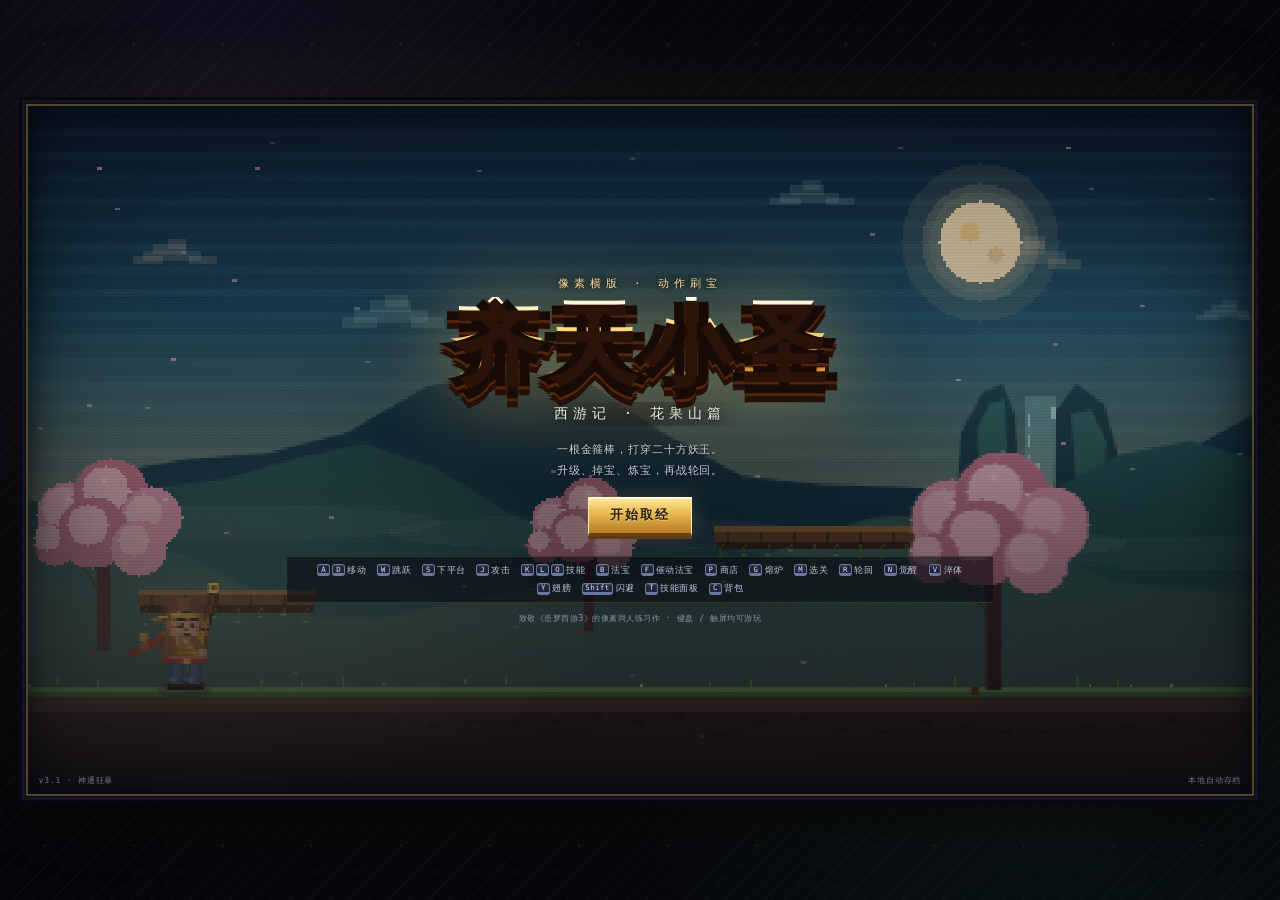
==== commit c48114b9: "Add files via upload" ====
--- a/index.html
+++ b/index.html
@@ -44,6 +44,7 @@
         <div class="boss-panel hidden" id="boss-panel">
           <div class="boss-heading"><span id="boss-title">混世魔王</span><em id="boss-phase">妖王</em></div>
           <div class="boss-bar"><i id="boss-fill"></i></div>
+          <div class="boss-poise-bar hidden" id="boss-poise-bar"><i id="boss-poise-fill"></i></div>
         </div>
 
         <div class="wave-banner hidden" id="wave-banner">
@@ -107,6 +108,9 @@
           <span><kbd>G</kbd> 熔炉</span>
           <span><kbd>M</kbd> 选关</span>
           <span><kbd>R</kbd> 轮回</span>
+          <span><kbd>N</kbd> 觉醒</span>
+          <span><kbd>V</kbd> 淬体</span>
+          <span><kbd>Y</kbd> 翅膀</span>
           <span><kbd>C</kbd> 背包</span>
         </div>
       </section>
@@ -135,13 +139,16 @@
             <span><kbd>G</kbd> 熔炉</span>
             <span><kbd>M</kbd> 选关</span>
             <span><kbd>R</kbd> 轮回</span>
+            <span><kbd>N</kbd> 觉醒</span>
+            <span><kbd>V</kbd> 淬体</span>
+            <span><kbd>Y</kbd> 翅膀</span>
             <span><kbd>Shift</kbd> 闪避</span>
             <span><kbd>T</kbd> 技能面板</span>
             <span><kbd>C</kbd> 背包</span>
           </div>
           <p class="fan-note">致敬《造梦西游3》的像素同人练习作 · 键盘 / 触屏均可游玩</p>
         </div>
-        <div class="title-footer"><span>v2.3 · 二十关</span><span>本地自动存档</span></div>
+        <div class="title-footer"><span>v3.1 · 神通狂暴</span><span>本地自动存档</span></div>
       </section>
 
       <!-- ===== 关卡横幅 ===== -->
@@ -166,6 +173,9 @@
             <button class="pixel-button" id="pause-shop-button">商店</button>
             <button class="pixel-button" id="pause-stage-button">选关</button>
             <button class="pixel-button" id="pause-reincarnation-button">轮回</button>
+            <button class="pixel-button" id="pause-awaken-button">觉醒前世</button>
+            <button class="pixel-button" id="pause-body-button">灵药淬体</button>
+            <button class="pixel-button" id="pause-wing-button">翅膀</button>
             <button class="pixel-button ghost" id="quit-button">返回标题</button>
           </div>
           <p class="modal-tip">提示：按 <kbd>Esc</kbd> 也可以返回战斗</p>
@@ -200,6 +210,11 @@
                     <button class="tiny-button" id="inv-skin-unequip">卸下</button>
                   </span>
                   <span class="character-meta-line">称号 <b id="inv-title">无称号</b></span>
+                  <span class="character-meta-line">翅膀 <b id="inv-wing">无</b></span>
+                  <span class="character-meta-actions">
+                    <button class="tiny-button gold" id="inv-wing-open">翅膀面板</button>
+                    <button class="tiny-button" id="inv-wing-unequip">卸下</button>
+                  </span>
                 </div>
               </div>
               <div class="gear-slots" id="gear-slots">
@@ -248,6 +263,11 @@
                 </div>
               </div>
               <div class="bag-grid" id="bag-grid"></div>
+              <div class="bag-pager">
+                <button class="tiny-button" id="bag-prev">上一页</button>
+                <span class="bag-page-label" id="bag-page-label">1 / 1</span>
+                <button class="tiny-button" id="bag-next">下一页</button>
+              </div>
               <div class="item-detail" id="item-detail">
                 <div class="item-detail-empty">选择一件装备查看详情</div>
               </div>
@@ -329,6 +349,7 @@
               <h3 id="artifact-name">玉净瓶</h3>
               <p class="artifact-tag" id="artifact-tag">净化 · 持续回复</p>
               <p class="artifact-desc" id="artifact-desc">倾出净瓶甘露，清除自身所有负面效果，并在 8 秒内持续恢复生命与法力。</p>
+              <div class="artifact-stats" id="artifact-stats">属性加成：—</div>
               <div class="artifact-recipe">炼制消耗 <b id="artifact-cost">净瓶灵砂 ×3</b></div>
               <div class="artifact-actions">
                 <button class="pixel-button primary" id="craft-artifact">前往熔炉炼制</button>
@@ -441,7 +462,7 @@
           </header>
           <div class="reincarnation-body">
             <div class="reincarnation-orb">轮</div>
-            <p class="reincarnation-desc">轮回会清空当前等级、全部装备、背包与金币；金币按 10000:1 折算为轮回石。技能、法宝、称号、时装与材料保留，妖王变强。</p>
+            <p class="reincarnation-desc">轮回会清空等级、装备、背包、金币与悟道精魄，并重置全部技能等级与技能栏；金币按 10000:1、悟道精魄按 10:1 折算为轮回石。称号、时装、法宝、材料与觉醒前世强化永久保留。</p>
             <div class="reincarnation-stats" id="reincarnation-stats"></div>
             <div class="reincarnation-actions">
               <button class="pixel-button primary" id="confirm-reincarnation">确认轮回</button>
@@ -451,7 +472,66 @@
         </div>
       </section>
 
-      <!-- ===== 死亡 ===== -->
+      <!-- ===== 觉醒前世 ===== -->
+      <section class="screen modal-screen hidden" id="awaken-screen">
+        <div class="awaken-panel">
+          <header class="awaken-header">
+            <div>
+              <p class="modal-kicker">前世记忆 · 轮回馈赠</p>
+              <h2>觉醒前世</h2>
+            </div>
+            <div class="awaken-header-right">
+              <div class="resource-pill stone-pill"><span class="stone-icon">轮</span><b id="awaken-stones">0</b><span class="stone-label">轮回石</span></div>
+              <button class="icon-button close-button" id="close-awaken" aria-label="关闭觉醒面板">×</button>
+            </div>
+          </header>
+          <div class="awaken-body">
+            <p class="awaken-desc">消耗轮回石唤醒前世记忆，永久强化百分比属性：<b>1 轮回石 = 1%</b>。强化效果会一直保留，包括轮回之后。</p>
+            <div class="awaken-list" id="awaken-list"></div>
+            <div class="awaken-total" id="awaken-total">累计强化：—</div>
+          </div>
+          <footer class="awaken-footer">轮回石由轮回结算获得（战力、金币 10000:1、精魄 10:1）。</footer>
+        </div>
+      </section>
+
+      <!-- ===== 灵药淬体 ===== -->
+      <section class="screen modal-screen hidden" id="body-screen">
+        <div class="awaken-panel">
+          <header class="awaken-header">
+            <div>
+              <p class="modal-kicker">灵药入体 · 脱胎换骨</p>
+              <h2>灵药淬体</h2>
+            </div>
+            <div class="awaken-header-right">
+              <div class="resource-pill stone-pill"><span class="stone-icon">药</span><b id="body-herbs">0</b><span class="stone-label">灵药</span></div>
+              <button class="icon-button close-button" id="close-body" aria-label="关闭淬体面板">×</button>
+            </div>
+          </header>
+          <div class="awaken-body">
+            <p class="awaken-desc">小怪会掉落灵药，也可以在商店用金币购买。消耗灵药淬炼肉身，永久提升固定属性。</p>
+            <div class="awaken-list" id="body-list"></div>
+          </div>
+          <footer class="awaken-footer">气血每级 +35、攻击每级 +4、防御每级 +3，永久生效。</footer>
+        </div>
+      </section>
+
+      <!-- ===== 翅膀 ===== -->
+      <section class="screen modal-screen hidden" id="wing-screen">
+        <div class="awaken-panel">
+          <header class="awaken-header">
+            <div>
+              <p class="modal-kicker">羽翼加身 · 一飞冲天</p>
+              <h2>翅膀</h2>
+            </div>
+            <button class="icon-button close-button" id="close-wings" aria-label="关闭翅膀面板">×</button>
+          </header>
+          <div class="awaken-body">
+            <p class="awaken-desc">每三关妖王掉落一枚对应的翅膀材料，一枚材料即可制作翅膀。翅膀提升 <b>水平速度、跳跃速度</b> 与属性，并可消耗材料与金币强化。</p>
+            <div class="awaken-list wing-list" id="wing-list"></div>
+          </div>
+          <footer class="awaken-footer">翅膀共七阶：雏翼 → 浴火 → 核力制动 → 神光 → 星宇 → 太虚 → 无极。</footer>
+        </div>
+      </section>
       <section class="screen modal-screen hidden" id="death-screen">
         <div class="modal-panel death-panel">
           <p class="modal-kicker">此身虽陨 · 战意不灭</p>
@@ -477,7 +557,7 @@
             <button class="pixel-button" id="stay-button">留在本轮回</button>
             <button class="pixel-button ghost" id="victory-title-button">返回标题</button>
           </div>
-          <p class="modal-tip">轮回会清空等级、装备与金币，金币按 10000:1 折算轮回石；妖王也会变得更强。</p>
+          <p class="modal-tip">轮回会清空等级、装备、金币与精魄并重置技能；金币 10000:1、精魄 10:1 折算轮回石。</p>
         </div>
       </section>
 
--- a/css/style.css
+++ b/css/style.css
@@ -443,6 +443,30 @@
   transition: width 0.18s ease-out;
 }
 
+.boss-poise-bar {
+  height: 0.4em;
+  margin-top: 0.18em;
+  padding: 1px;
+  background: #070a10;
+  border: 1px solid #2c4a63;
+}
+
+.boss-poise-bar > i {
+  display: block;
+  width: 100%;
+  height: 100%;
+  background: linear-gradient(180deg, #d8f4ff, #6fd0ff 55%, #2c7ba8);
+  transition: width 0.12s linear;
+}
+
+.boss-poise-bar.broken {
+  border-color: #7a3a1c;
+}
+
+.boss-poise-bar.broken > i {
+  background: linear-gradient(180deg, #ffd9a0, #ff8a4a 55%, #a83a12);
+}
+
 .wave-banner {
   position: absolute;
   top: 27%;
@@ -1457,6 +1481,134 @@
   font-size: 0.92em;
   font-family: "Microsoft YaHei", "Segoe UI", "PingFang SC", sans-serif;
   letter-spacing: 0;
+}
+
+.bag-pager {
+  display: flex;
+  align-items: center;
+  justify-content: center;
+  gap: 0.6em;
+  margin-top: 0.5em;
+}
+
+.bag-page-label {
+  color: #e8d8ae;
+  font-size: 0.8em;
+  font-family: "Microsoft YaHei", "Segoe UI", "PingFang SC", sans-serif;
+  min-width: 4em;
+  text-align: center;
+}
+
+.artifact-stats {
+  margin: 0.4em 0 0;
+  padding: 0.35em 0.55em;
+  border: 1px solid #4a4227;
+  border-radius: 0.35em;
+  background: rgba(40, 32, 10, 0.5);
+  color: #ffd875;
+  font-size: 0.82em;
+  font-family: "Microsoft YaHei", "Segoe UI", "PingFang SC", sans-serif;
+  letter-spacing: 0;
+}
+
+.awaken-panel {
+  width: min(42em, 94%);
+  max-height: 92%;
+  display: flex;
+  flex-direction: column;
+  padding: 1em 1.2em;
+  background: linear-gradient(180deg, #1b1826, #121022);
+  border: 2px solid var(--line-gold);
+  border-radius: 0.6em;
+  box-shadow: var(--shadow);
+}
+
+.awaken-header {
+  display: flex;
+  align-items: flex-start;
+  justify-content: space-between;
+  gap: 0.8em;
+  margin-bottom: 0.6em;
+}
+
+.awaken-header-right {
+  display: flex;
+  align-items: center;
+  gap: 0.5em;
+}
+
+.awaken-body {
+  overflow-y: auto;
+  padding-right: 0.2em;
+}
+
+.awaken-desc {
+  margin: 0 0 0.7em;
+  color: #b9c0d8;
+  font-size: 0.86em;
+  line-height: 1.6;
+  font-family: "Microsoft YaHei", "Segoe UI", "PingFang SC", sans-serif;
+}
+
+.awaken-desc b {
+  color: #ffd875;
+}
+
+.awaken-list {
+  display: flex;
+  flex-direction: column;
+  gap: 0.45em;
+}
+
+.awaken-row {
+  display: flex;
+  align-items: center;
+  gap: 0.55em;
+  padding: 0.5em 0.7em;
+  background: rgba(30, 26, 46, 0.85);
+  border: 1px solid #3a3f5c;
+  border-radius: 0.4em;
+}
+
+.awaken-row-name {
+  flex: 1;
+  color: #e8d8ae;
+  font-size: 0.9em;
+  font-family: "Microsoft YaHei", "Segoe UI", "PingFang SC", sans-serif;
+}
+
+.awaken-row-val {
+  min-width: 4.4em;
+  text-align: right;
+  color: #ffd875;
+  font-weight: 800;
+  font-size: 0.95em;
+}
+
+.awaken-total {
+  margin-top: 0.7em;
+  padding: 0.5em 0.7em;
+  border: 1px solid #4a4227;
+  border-radius: 0.4em;
+  background: rgba(40, 32, 10, 0.5);
+  color: #ffe8a8;
+  font-size: 0.86em;
+  font-family: "Microsoft YaHei", "Segoe UI", "PingFang SC", sans-serif;
+}
+
+.wing-list .shop-card {
+  width: 100%;
+}
+
+.wing-list .shop-card-icon {
+  font-size: 1.1em;
+}
+
+.awaken-footer {
+  margin-top: 0.7em;
+  color: #727c97;
+  font-size: 0.76em;
+  font-family: "Microsoft YaHei", "Segoe UI", "PingFang SC", sans-serif;
 }
 
 .title-card .shop-card-main b {
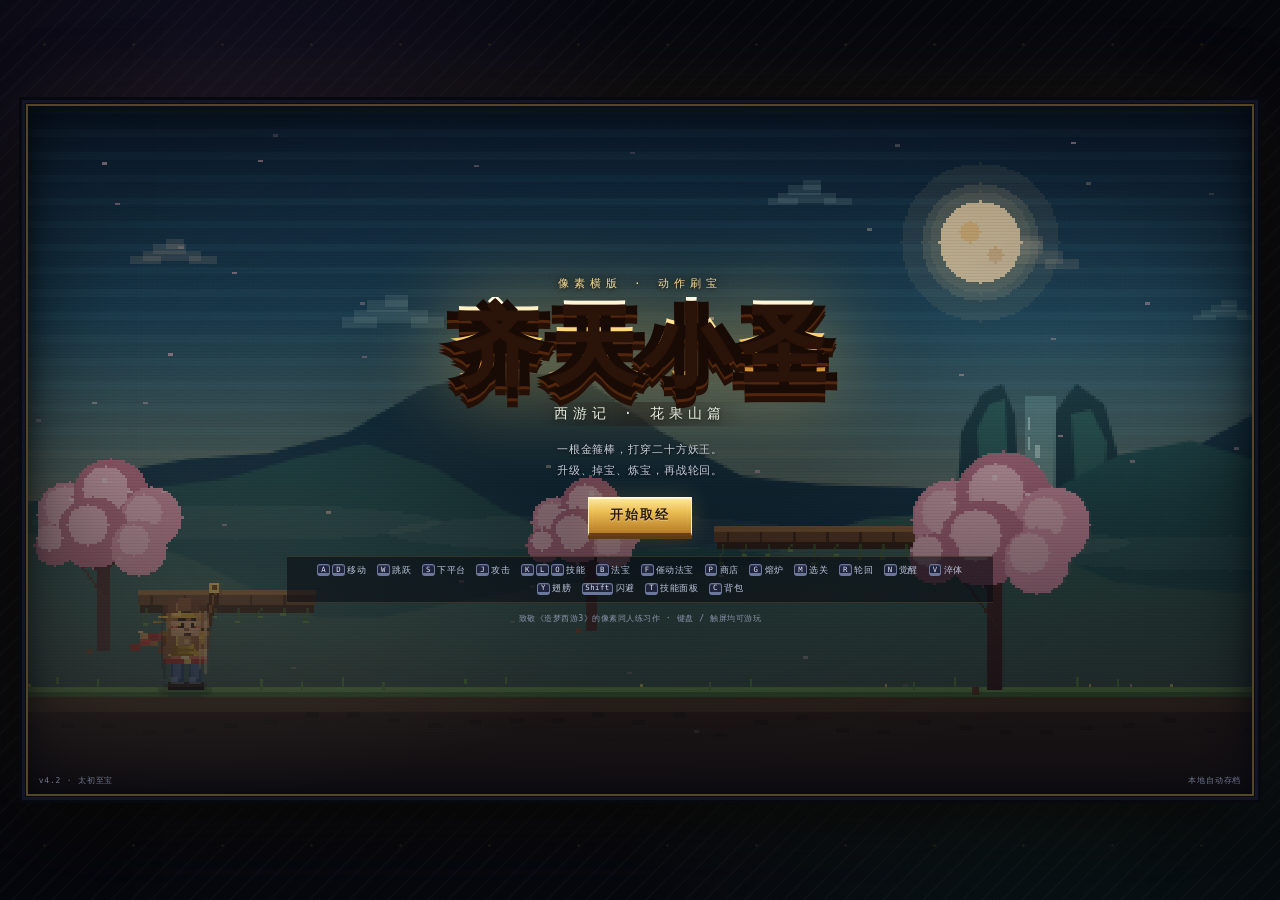
==== commit b9442378: "Add files via upload" ====
--- a/index.html
+++ b/index.html
@@ -30,6 +30,7 @@
               <div class="bar hp-bar"><i id="hp-fill"></i><span id="hp-text">110 / 110</span></div>
               <div class="bar mp-bar"><i id="mp-fill"></i><span id="mp-text">50 / 50</span></div>
               <div class="bar xp-bar"><i id="xp-fill"></i><span id="xp-text">0 / 48</span></div>
+              <div class="bar rage-bar" id="rage-bar"><i id="rage-fill"></i><span id="rage-text">怒气 0 / 100 · Q</span></div>
             </div>
           </div>
 
@@ -148,7 +149,7 @@
           </div>
           <p class="fan-note">致敬《造梦西游3》的像素同人练习作 · 键盘 / 触屏均可游玩</p>
         </div>
-        <div class="title-footer"><span>v3.1 · 神通狂暴</span><span>本地自动存档</span></div>
+        <div class="title-footer"><span>v4.2 · 太初至宝</span><span>本地自动存档</span></div>
       </section>
 
       <!-- ===== 关卡横幅 ===== -->
@@ -251,6 +252,7 @@
               </div>
               <div class="character-stats" id="character-stats"></div>
               <div class="character-specials" id="character-specials"></div>
+              <div class="set-bonus" id="set-bonus"></div>
             </div>
 
             <div class="bag-column">
@@ -260,6 +262,10 @@
                   <button class="tiny-button" id="auto-equip">一键最优</button>
                   <button class="tiny-button" id="salvage-low" title="只分解战力低于同部位已装备的装备">分解低战力</button>
                   <button class="tiny-button" id="salvage-common">分解凡品</button>
+                  <button class="tiny-button" id="salvage-uncommon">分解灵品</button>
+                  <button class="tiny-button" id="salvage-rare">分解仙品</button>
+                  <button class="tiny-button gold" id="merge-epic" title="消耗 3 件神品，随机合成一件金色洪荒装备">神品三合</button>
+                  <button class="tiny-button gold" id="merge-primordial" title="消耗 3 件洪荒，随机合成一件红色太初至宝">洪荒三合</button>
                 </div>
               </div>
               <div class="bag-grid" id="bag-grid"></div>
@@ -462,7 +468,7 @@
           </header>
           <div class="reincarnation-body">
             <div class="reincarnation-orb">轮</div>
-            <p class="reincarnation-desc">轮回会清空等级、装备、背包、金币与悟道精魄，并重置全部技能等级与技能栏；金币按 10000:1、悟道精魄按 10:1 折算为轮回石。称号、时装、法宝、材料与觉醒前世强化永久保留。</p>
+            <p class="reincarnation-desc">轮回会清空等级、装备、背包、金币与悟道精魄，并重置全部技能等级与技能栏；轮回石按<b>本轮实际推进的关卡进度</b>结算（金币 10000:1、精魄 10:1 另有折算），反复刷第一关收益极低。称号、时装、法宝、材料与觉醒强化永久保留。</p>
             <div class="reincarnation-stats" id="reincarnation-stats"></div>
             <div class="reincarnation-actions">
               <button class="pixel-button primary" id="confirm-reincarnation">确认轮回</button>
--- a/css/style.css
+++ b/css/style.css
@@ -296,6 +296,41 @@
   background: linear-gradient(90deg, #d1a43c, #ffe08a 55%, #f7c44e);
 }
 
+.rage-bar {
+  height: 0.6em;
+  margin-top: 0.24em;
+}
+
+.rage-bar > i {
+  width: 0;
+  background: linear-gradient(90deg, #6c3fd0, #b06bff 55%, #ff8ad8);
+  box-shadow: inset 0 1px 0 rgba(255, 230, 255, 0.5);
+  transition: width 0.12s linear;
+}
+
+.rage-bar.ready {
+  animation: rage-ready 0.9s ease-in-out infinite;
+}
+
+.rage-bar.ready > i {
+  background: linear-gradient(90deg, #ff8a3d, #ffd76a 45%, #fff2b8);
+}
+
+.rage-bar.active > i {
+  background: linear-gradient(90deg, #ff3d6e, #ff9a3d 50%, #ffe08a);
+  box-shadow: 0 0 0.6em rgba(255, 140, 60, 0.85);
+}
+
+@keyframes rage-ready {
+  0%, 100% { filter: brightness(1); }
+  50% { filter: brightness(1.45); }
+}
+
+.rage-bar > span {
+  font-size: 0.5em;
+  color: #ffe9f6;
+}
+
 .bar > span {
   position: absolute;
   inset: 0;
@@ -1629,6 +1664,186 @@
   letter-spacing: 0;
 }
 
+.title-group-heading {
+  grid-column: 1 / -1;
+  margin: 0.5em 0 0.1em;
+  padding: 0.28em 0.6em;
+  border-left: 3px solid #c79a47;
+  background: linear-gradient(90deg, rgba(120, 88, 26, 0.35), rgba(30, 24, 10, 0));
+  color: #ffd875;
+  font-family: "Microsoft YaHei", "Segoe UI", "PingFang SC", sans-serif;
+  font-size: 0.82em;
+  letter-spacing: 0.06em;
+}
+
+/* 称号边框：不同称号对应不同边框风格 */
+.title-card {
+  position: relative;
+  border-width: 2px;
+  border-style: solid;
+}
+
+.title-card::before,
+.title-card::after {
+  content: "";
+  position: absolute;
+  width: 0.75em;
+  height: 0.75em;
+  border: 2px solid currentColor;
+  pointer-events: none;
+}
+
+.title-card::before {
+  top: -2px;
+  left: -2px;
+  border-right: none;
+  border-bottom: none;
+}
+
+.title-card::after {
+  right: -2px;
+  bottom: -2px;
+  border-left: none;
+  border-top: none;
+}
+
+.title-card .title-frame-tag {
+  display: inline-block;
+  margin-top: 0.3em;
+  padding: 0.05em 0.4em;
+  border-radius: 0.25em;
+  background: rgba(255, 255, 255, 0.08);
+  font-size: 0.7em;
+  letter-spacing: 0.04em;
+}
+
+.title-frame-gold {
+  color: #ffd76a;
+  border-color: #ffd76a;
+  background: linear-gradient(135deg, rgba(120, 88, 26, 0.4), rgba(20, 16, 8, 0.7));
+  box-shadow: 0 0 0.8em rgba(255, 200, 90, 0.3);
+}
+
+.title-frame-jade {
+  color: #7ce9cb;
+  border-color: #7ce9cb;
+  background: linear-gradient(135deg, rgba(24, 88, 72, 0.4), rgba(8, 20, 18, 0.7));
+  box-shadow: 0 0 0.8em rgba(124, 233, 203, 0.28);
+}
+
+.title-frame-steel {
+  color: #cfe0f5;
+  border-color: #cfe0f5;
+  background: linear-gradient(135deg, rgba(60, 76, 98, 0.45), rgba(10, 14, 20, 0.7));
+  box-shadow: 0 0 0.8em rgba(190, 214, 245, 0.26);
+}
+
+.title-frame-royal {
+  color: #ffcf6a;
+  border-color: #e6c35a;
+  border-style: double;
+  border-width: 3px;
+  background: linear-gradient(135deg, rgba(140, 96, 20, 0.45), rgba(26, 18, 6, 0.75));
+  box-shadow: 0 0 1em rgba(255, 210, 110, 0.36);
+}
+
+.title-frame-lotus {
+  color: #ffd9f0;
+  border-color: #ffd9f0;
+  background: linear-gradient(135deg, rgba(120, 60, 100, 0.4), rgba(24, 10, 20, 0.7));
+  box-shadow: 0 0 1em rgba(255, 200, 235, 0.32);
+}
+
+.title-frame-demonic {
+  color: #ff8a6a;
+  border-color: #ff6b52;
+  background: linear-gradient(135deg, rgba(110, 26, 22, 0.5), rgba(24, 8, 8, 0.75));
+  box-shadow: 0 0 1em rgba(255, 90, 60, 0.4);
+}
+
+.title-frame-herb {
+  color: #b6f088;
+  border-color: #9be66a;
+  background: linear-gradient(135deg, rgba(52, 96, 34, 0.42), rgba(10, 20, 8, 0.7));
+  box-shadow: 0 0 0.8em rgba(155, 230, 106, 0.28);
+}
+
+.title-frame-star {
+  color: #cbb0ff;
+  border-color: #b48cff;
+  background: linear-gradient(135deg, rgba(60, 34, 110, 0.45), rgba(14, 8, 26, 0.75));
+  box-shadow: 0 0 1em rgba(180, 140, 255, 0.36);
+}
+
+.title-frame-treasure {
+  color: #ffd27a;
+  border-color: #ffc85a;
+  border-style: double;
+  border-width: 3px;
+  background: linear-gradient(135deg, rgba(126, 78, 16, 0.45), rgba(24, 16, 6, 0.75));
+  box-shadow: 0 0 1em rgba(255, 200, 90, 0.34);
+}
+
+.title-frame-void {
+  color: #d79bff;
+  border-color: #c07aff;
+  background: linear-gradient(135deg, rgba(46, 18, 70, 0.5), rgba(12, 6, 20, 0.78));
+  box-shadow: 0 0 1.1em rgba(192, 122, 255, 0.42);
+}
+
+.title-card.claimable {
+  border-color: #7ce9cb;
+  box-shadow: 0 0 0.7em rgba(124, 233, 203, 0.28);
+}
+
+.title-card .title-cond {
+  display: block;
+  margin-top: 0.3em;
+  color: #b9a97c;
+  font-family: "Microsoft YaHei", "Segoe UI", "PingFang SC", sans-serif;
+  font-size: 0.82em;
+  letter-spacing: 0;
+}
+
+.title-card .title-cond.done {
+  color: #7ce9cb;
+}
+
+.title-card .title-stat-row {
+  display: flex;
+  flex-wrap: wrap;
+  gap: 0.28em;
+  margin-top: 0.35em;
+}
+
+.title-stat-chip {
+  padding: 0.1em 0.42em;
+  border: 1px solid #6f5a2a;
+  border-radius: 0.3em;
+  background: rgba(60, 46, 14, 0.5);
+  color: #ffe3a0;
+  font-size: 0.78em;
+  font-family: "Microsoft YaHei", "Segoe UI", "PingFang SC", sans-serif;
+  letter-spacing: 0;
+}
+
+.title-card .title-desc {
+  display: block;
+  margin-top: 0.34em;
+  color: #8b93a8;
+  font-size: 0.78em;
+}
+
+.title-on {
+  margin-left: 0.35em;
+  padding: 0.05em 0.35em;
+  border-radius: 0.3em;
+  background: rgba(124, 233, 203, 0.2);
+  color: #9df3da;
+  font-size: 0.72em;
+  font-style: normal;
+}
+
 .artifact-upgrade {
   display: flex;
   align-items: center;
@@ -1763,6 +1978,23 @@
   flex-wrap: wrap;
   gap: 0.3em;
   min-height: 1.4em;
+}
+
+.set-bonus {
+  margin-top: 0.4em;
+  padding: 0.4em 0.5em;
+  border: 1px solid #4a4227;
+  border-radius: 0.35em;
+  background: rgba(40, 32, 10, 0.45);
+  color: #ffd875;
+  font-size: 0.72em;
+  line-height: 1.6;
+  font-family: "Microsoft YaHei", "Segoe UI", "PingFang SC", sans-serif;
+  letter-spacing: 0;
+}
+
+.set-bonus.empty {
+  display: none;
 }
 
 .special-title {
